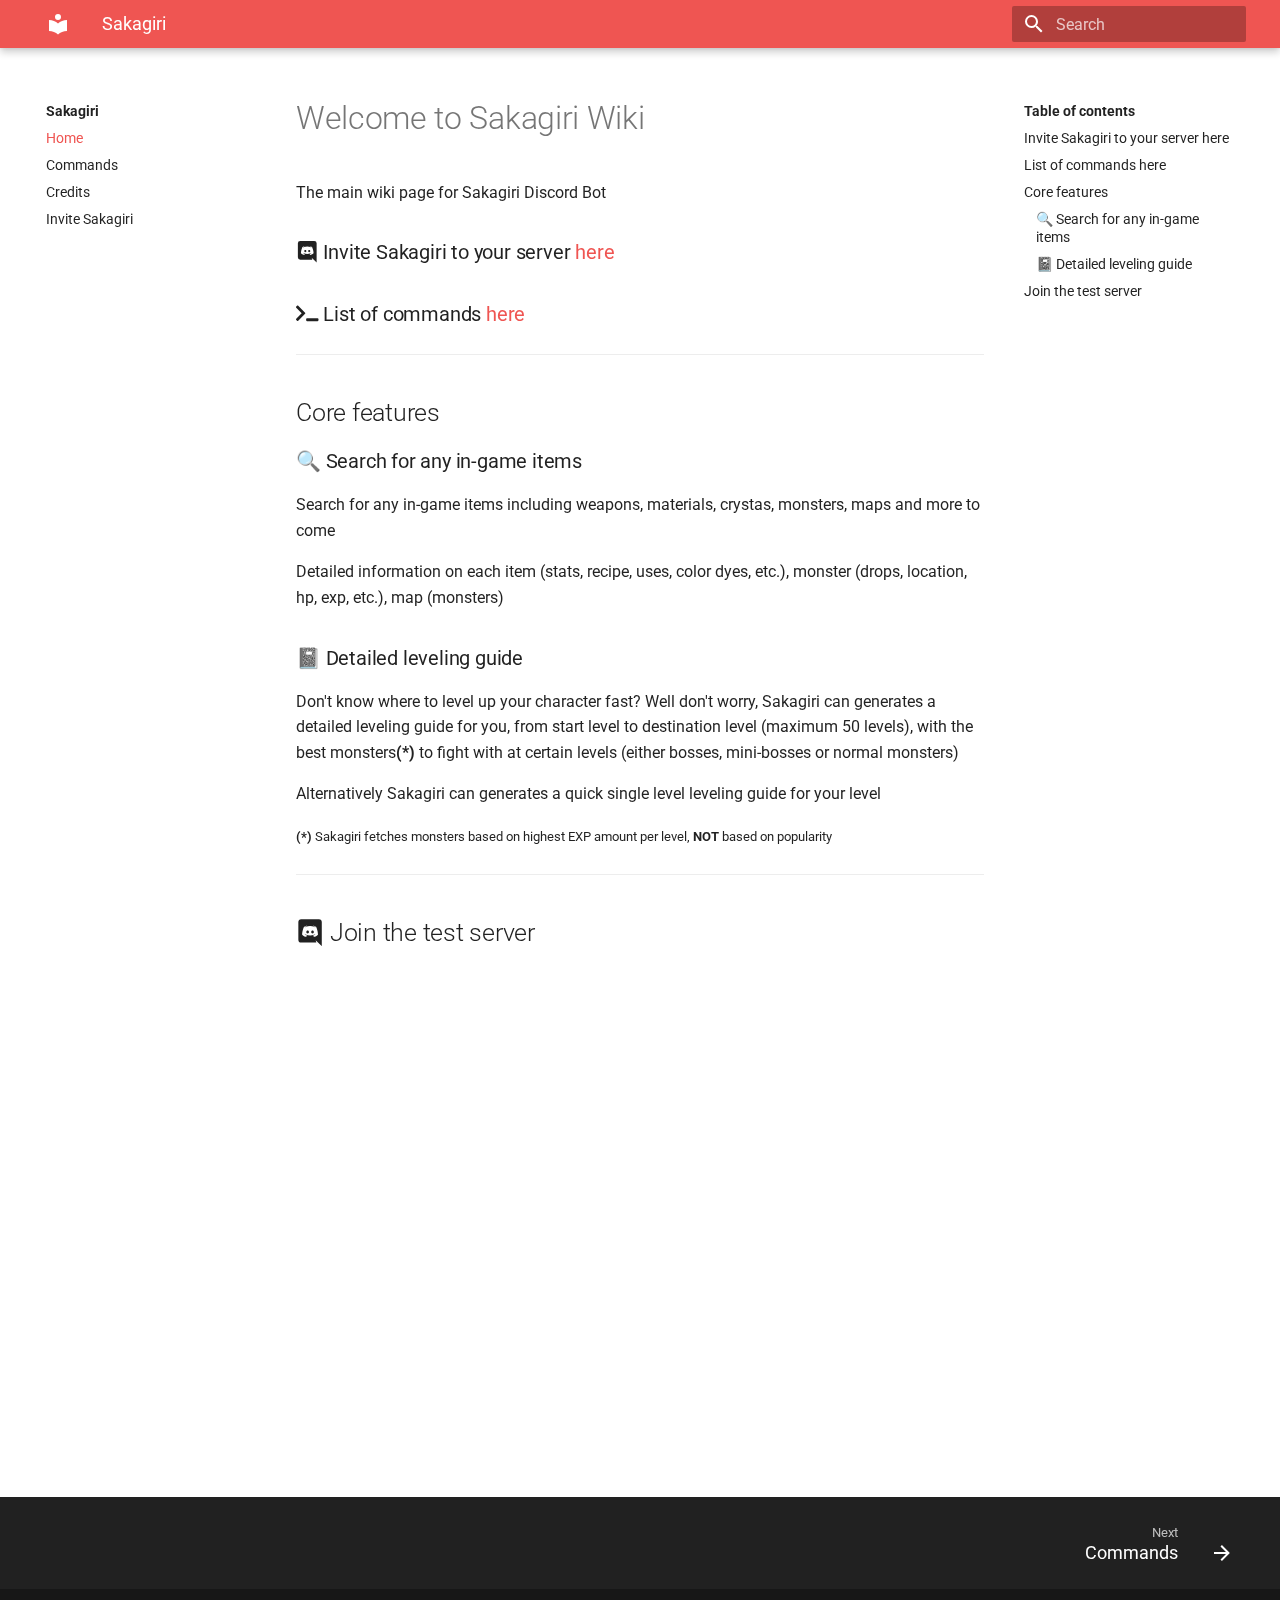
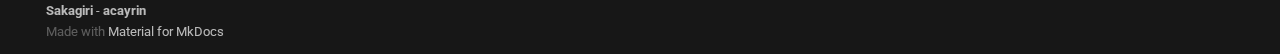
==== sakagiri/index.html @ 4e6f2727 "Initial release" ====
<!doctype html>
<html lang="en" class="no-js">
  <head>
    
      <meta charset="utf-8">
      <meta name="viewport" content="width=device-width,initial-scale=1">
      
      
      
      
      <link rel="icon" href="assets/images/favicon.png">
      <meta name="generator" content="mkdocs-1.1.2, mkdocs-material-7.1.4">
    
    
      
        <title>Sakagiri</title>
      
    
    
      <link rel="stylesheet" href="assets/stylesheets/main.bde7dde4.min.css">
      
        
        <link rel="stylesheet" href="assets/stylesheets/palette.ef6f36e2.min.css">
        
          
          
          <meta name="theme-color" content="#ef5552">
        
      
    
    
    
      
        
        <link rel="preconnect" href="https://fonts.gstatic.com" crossorigin>
        <link rel="stylesheet" href="https://fonts.googleapis.com/css?family=Roboto:300,400,400i,700%7CRoboto+Mono&display=fallback">
        <style>:root{--md-text-font-family:"Roboto";--md-code-font-family:"Roboto Mono"}</style>
      
    
    
    
    
      
    
    
  </head>
  
  
    
    
    
    
    
    <body dir="ltr" data-md-color-scheme="" data-md-color-primary="red" data-md-color-accent="red">
  
    
    <script>function __prefix(e){return new URL(".",location).pathname+"."+e}function __get(e,t=localStorage){return JSON.parse(t.getItem(__prefix(e)))}</script>
    
    <input class="md-toggle" data-md-toggle="drawer" type="checkbox" id="__drawer" autocomplete="off">
    <input class="md-toggle" data-md-toggle="search" type="checkbox" id="__search" autocomplete="off">
    <label class="md-overlay" for="__drawer"></label>
    <div data-md-component="skip">
      
        
        <a href="#welcome-to-sakagiri-wiki" class="md-skip">
          Skip to content
        </a>
      
    </div>
    <div data-md-component="announce">
      
    </div>
    
      <header class="md-header" data-md-component="header">
  <nav class="md-header__inner md-grid" aria-label="Header">
    <a href="." title="Sakagiri" class="md-header__button md-logo" aria-label="Sakagiri" data-md-component="logo">
      
  
  <svg xmlns="http://www.w3.org/2000/svg" viewBox="0 0 24 24"><path d="M12 8a3 3 0 0 0 3-3 3 3 0 0 0-3-3 3 3 0 0 0-3 3 3 3 0 0 0 3 3m0 3.54C9.64 9.35 6.5 8 3 8v11c3.5 0 6.64 1.35 9 3.54 2.36-2.19 5.5-3.54 9-3.54V8c-3.5 0-6.64 1.35-9 3.54z"/></svg>

    </a>
    <label class="md-header__button md-icon" for="__drawer">
      <svg xmlns="http://www.w3.org/2000/svg" viewBox="0 0 24 24"><path d="M3 6h18v2H3V6m0 5h18v2H3v-2m0 5h18v2H3v-2z"/></svg>
    </label>
    <div class="md-header__title" data-md-component="header-title">
      <div class="md-header__ellipsis">
        <div class="md-header__topic">
          <span class="md-ellipsis">
            Sakagiri
          </span>
        </div>
        <div class="md-header__topic" data-md-component="header-topic">
          <span class="md-ellipsis">
            
              Home
            
          </span>
        </div>
      </div>
    </div>
    
    
    
      <label class="md-header__button md-icon" for="__search">
        <svg xmlns="http://www.w3.org/2000/svg" viewBox="0 0 24 24"><path d="M9.5 3A6.5 6.5 0 0 1 16 9.5c0 1.61-.59 3.09-1.56 4.23l.27.27h.79l5 5-1.5 1.5-5-5v-.79l-.27-.27A6.516 6.516 0 0 1 9.5 16 6.5 6.5 0 0 1 3 9.5 6.5 6.5 0 0 1 9.5 3m0 2C7 5 5 7 5 9.5S7 14 9.5 14 14 12 14 9.5 12 5 9.5 5z"/></svg>
      </label>
      
<div class="md-search" data-md-component="search" role="dialog">
  <label class="md-search__overlay" for="__search"></label>
  <div class="md-search__inner" role="search">
    <form class="md-search__form" name="search">
      <input type="text" class="md-search__input" name="query" aria-label="Search" placeholder="Search" autocapitalize="off" autocorrect="off" autocomplete="off" spellcheck="false" data-md-component="search-query" data-md-state="active" required>
      <label class="md-search__icon md-icon" for="__search">
        <svg xmlns="http://www.w3.org/2000/svg" viewBox="0 0 24 24"><path d="M9.5 3A6.5 6.5 0 0 1 16 9.5c0 1.61-.59 3.09-1.56 4.23l.27.27h.79l5 5-1.5 1.5-5-5v-.79l-.27-.27A6.516 6.516 0 0 1 9.5 16 6.5 6.5 0 0 1 3 9.5 6.5 6.5 0 0 1 9.5 3m0 2C7 5 5 7 5 9.5S7 14 9.5 14 14 12 14 9.5 12 5 9.5 5z"/></svg>
        <svg xmlns="http://www.w3.org/2000/svg" viewBox="0 0 24 24"><path d="M20 11v2H8l5.5 5.5-1.42 1.42L4.16 12l7.92-7.92L13.5 5.5 8 11h12z"/></svg>
      </label>
      <button type="reset" class="md-search__icon md-icon" aria-label="Clear" tabindex="-1">
        <svg xmlns="http://www.w3.org/2000/svg" viewBox="0 0 24 24"><path d="M19 6.41 17.59 5 12 10.59 6.41 5 5 6.41 10.59 12 5 17.59 6.41 19 12 13.41 17.59 19 19 17.59 13.41 12 19 6.41z"/></svg>
      </button>
    </form>
    <div class="md-search__output">
      <div class="md-search__scrollwrap" data-md-scrollfix>
        <div class="md-search-result" data-md-component="search-result">
          <div class="md-search-result__meta">
            Initializing search
          </div>
          <ol class="md-search-result__list"></ol>
        </div>
      </div>
    </div>
  </div>
</div>
    
    
  </nav>
</header>
    
    <div class="md-container" data-md-component="container">
      
      
        
      
      <main class="md-main" data-md-component="main">
        <div class="md-main__inner md-grid">
          
            
              
              <div class="md-sidebar md-sidebar--primary" data-md-component="sidebar" data-md-type="navigation" >
                <div class="md-sidebar__scrollwrap">
                  <div class="md-sidebar__inner">
                    


<nav class="md-nav md-nav--primary" aria-label="Navigation" data-md-level="0">
  <label class="md-nav__title" for="__drawer">
    <a href="." title="Sakagiri" class="md-nav__button md-logo" aria-label="Sakagiri" data-md-component="logo">
      
  
  <svg xmlns="http://www.w3.org/2000/svg" viewBox="0 0 24 24"><path d="M12 8a3 3 0 0 0 3-3 3 3 0 0 0-3-3 3 3 0 0 0-3 3 3 3 0 0 0 3 3m0 3.54C9.64 9.35 6.5 8 3 8v11c3.5 0 6.64 1.35 9 3.54 2.36-2.19 5.5-3.54 9-3.54V8c-3.5 0-6.64 1.35-9 3.54z"/></svg>

    </a>
    Sakagiri
  </label>
  
  <ul class="md-nav__list" data-md-scrollfix>
    
      
      
      

  
  
    
  
  
    <li class="md-nav__item md-nav__item--active">
      
      <input class="md-nav__toggle md-toggle" data-md-toggle="toc" type="checkbox" id="__toc">
      
      
        
      
      
        <label class="md-nav__link md-nav__link--active" for="__toc">
          Home
          <span class="md-nav__icon md-icon"></span>
        </label>
      
      <a href="." class="md-nav__link md-nav__link--active">
        Home
      </a>
      
        
<nav class="md-nav md-nav--secondary" aria-label="Table of contents">
  
  
  
    
  
  
    <label class="md-nav__title" for="__toc">
      <span class="md-nav__icon md-icon"></span>
      Table of contents
    </label>
    <ul class="md-nav__list" data-md-component="toc" data-md-scrollfix>
      
        <li class="md-nav__item">
  <a href="#invite-sakagiri-to-your-server-here" class="md-nav__link">
     Invite Sakagiri to your server here
  </a>
  
</li>
      
        <li class="md-nav__item">
  <a href="#list-of-commands-here" class="md-nav__link">
     List of commands here
  </a>
  
</li>
      
        <li class="md-nav__item">
  <a href="#core-features" class="md-nav__link">
    Core features
  </a>
  
    <nav class="md-nav" aria-label="Core features">
      <ul class="md-nav__list">
        
          <li class="md-nav__item">
  <a href="#search-for-any-in-game-items" class="md-nav__link">
    🔍 Search for any in-game items
  </a>
  
</li>
        
          <li class="md-nav__item">
  <a href="#detailed-leveling-guide" class="md-nav__link">
    📓 Detailed leveling guide
  </a>
  
</li>
        
      </ul>
    </nav>
  
</li>
      
        <li class="md-nav__item">
  <a href="#join-the-test-server" class="md-nav__link">
     Join the test server
  </a>
  
</li>
      
    </ul>
  
</nav>
      
    </li>
  

    
      
      
      

  
  
  
    <li class="md-nav__item">
      <a href="commands/" class="md-nav__link">
        Commands
      </a>
    </li>
  

    
      
      
      

  
  
  
    <li class="md-nav__item">
      <a href="credits/" class="md-nav__link">
        Credits
      </a>
    </li>
  

    
      
      
      

  
  
  
    <li class="md-nav__item">
      <a href="https://discord.com/oauth2/authorize?client_id=828605986511388733&permissions=537168896&scope=bot" class="md-nav__link">
        Invite Sakagiri
      </a>
    </li>
  

    
  </ul>
</nav>
                  </div>
                </div>
              </div>
            
            
              
              <div class="md-sidebar md-sidebar--secondary" data-md-component="sidebar" data-md-type="toc" >
                <div class="md-sidebar__scrollwrap">
                  <div class="md-sidebar__inner">
                    
<nav class="md-nav md-nav--secondary" aria-label="Table of contents">
  
  
  
    
  
  
    <label class="md-nav__title" for="__toc">
      <span class="md-nav__icon md-icon"></span>
      Table of contents
    </label>
    <ul class="md-nav__list" data-md-component="toc" data-md-scrollfix>
      
        <li class="md-nav__item">
  <a href="#invite-sakagiri-to-your-server-here" class="md-nav__link">
     Invite Sakagiri to your server here
  </a>
  
</li>
      
        <li class="md-nav__item">
  <a href="#list-of-commands-here" class="md-nav__link">
     List of commands here
  </a>
  
</li>
      
        <li class="md-nav__item">
  <a href="#core-features" class="md-nav__link">
    Core features
  </a>
  
    <nav class="md-nav" aria-label="Core features">
      <ul class="md-nav__list">
        
          <li class="md-nav__item">
  <a href="#search-for-any-in-game-items" class="md-nav__link">
    🔍 Search for any in-game items
  </a>
  
</li>
        
          <li class="md-nav__item">
  <a href="#detailed-leveling-guide" class="md-nav__link">
    📓 Detailed leveling guide
  </a>
  
</li>
        
      </ul>
    </nav>
  
</li>
      
        <li class="md-nav__item">
  <a href="#join-the-test-server" class="md-nav__link">
     Join the test server
  </a>
  
</li>
      
    </ul>
  
</nav>
                  </div>
                </div>
              </div>
            
          
          <div class="md-content" data-md-component="content">
            <article class="md-content__inner md-typeset">
              
                
                
                <h1 id="welcome-to-sakagiri-wiki">Welcome to Sakagiri Wiki</h1>
<p>The main wiki page for Sakagiri Discord Bot</p>
<h3 id="invite-sakagiri-to-your-server-here"><span class="twemoji"><svg xmlns="http://www.w3.org/2000/svg" viewBox="0 0 24 24"><path d="m22 24-5.25-5 .63 2H4.5A2.5 2.5 0 0 1 2 18.5v-15A2.5 2.5 0 0 1 4.5 1h15A2.5 2.5 0 0 1 22 3.5V24M12 6.8c-2.68 0-4.56 1.15-4.56 1.15 1.03-.92 2.83-1.45 2.83-1.45l-.17-.17c-1.69.03-3.22 1.2-3.22 1.2-1.72 3.59-1.61 6.69-1.61 6.69 1.4 1.81 3.48 1.68 3.48 1.68l.71-.9c-1.25-.27-2.04-1.38-2.04-1.38S9.3 14.9 12 14.9s4.58-1.28 4.58-1.28-.79 1.11-2.04 1.38l.71.9s2.08.13 3.48-1.68c0 0 .11-3.1-1.61-6.69 0 0-1.53-1.17-3.22-1.2l-.17.17s1.8.53 2.83 1.45c0 0-1.88-1.15-4.56-1.15m-2.07 3.79c.65 0 1.18.57 1.17 1.27 0 .69-.52 1.27-1.17 1.27-.64 0-1.16-.58-1.16-1.27 0-.7.51-1.27 1.16-1.27m4.17 0c.65 0 1.17.57 1.17 1.27 0 .69-.52 1.27-1.17 1.27-.64 0-1.16-.58-1.16-1.27 0-.7.51-1.27 1.16-1.27z"/></svg></span> Invite Sakagiri to your server <a href="https://discord.com/oauth2/authorize?client_id=828605986511388733&amp;permissions=537168896&amp;scope=bot">here</a></h3>
<h3 id="list-of-commands-here"><span class="twemoji"><svg xmlns="http://www.w3.org/2000/svg" viewBox="0 0 640 512"><path d="M257.981 272.971 63.638 467.314c-9.373 9.373-24.569 9.373-33.941 0L7.029 444.647c-9.357-9.357-9.375-24.522-.04-33.901L161.011 256 6.99 101.255c-9.335-9.379-9.317-24.544.04-33.901l22.667-22.667c9.373-9.373 24.569-9.373 33.941 0L257.981 239.03c9.373 9.372 9.373 24.568 0 33.941zM640 456v-32c0-13.255-10.745-24-24-24H312c-13.255 0-24 10.745-24 24v32c0 13.255 10.745 24 24 24h304c13.255 0 24-10.745 24-24z"/></svg></span> List of commands <a href="commands/">here</a></h3>
<hr>

<h2 id="core-features">Core features</h2>
<h3 id="search-for-any-in-game-items">🔍 Search for any in-game items</h3>
<p>Search for any in-game items including weapons, materials, crystas, monsters, maps and more to come</p>
<p>Detailed information on each item (stats, recipe, uses, color dyes, etc.), monster (drops, location, hp, exp, etc.), map (monsters)</p>
<h3 id="detailed-leveling-guide">📓 Detailed leveling guide</h3>
<p>Don't know where to level up your character fast? Well don't worry, Sakagiri can generates a detailed leveling guide for you, from start level to destination level (maximum 50 levels), with the best monsters<strong>(*)</strong> to fight with at certain levels (either bosses, mini-bosses or normal monsters)</p>
<p>Alternatively Sakagiri can generates a quick single level leveling guide for your level</p>
<p><span style="font-size: 13px">
<strong>(*)</strong> Sakagiri fetches monsters based on highest EXP amount per level, <strong>NOT</strong> based on popularity
</span></p>
<hr>

<h2 id="join-the-test-server"><span class="twemoji"><svg xmlns="http://www.w3.org/2000/svg" viewBox="0 0 24 24"><path d="m22 24-5.25-5 .63 2H4.5A2.5 2.5 0 0 1 2 18.5v-15A2.5 2.5 0 0 1 4.5 1h15A2.5 2.5 0 0 1 22 3.5V24M12 6.8c-2.68 0-4.56 1.15-4.56 1.15 1.03-.92 2.83-1.45 2.83-1.45l-.17-.17c-1.69.03-3.22 1.2-3.22 1.2-1.72 3.59-1.61 6.69-1.61 6.69 1.4 1.81 3.48 1.68 3.48 1.68l.71-.9c-1.25-.27-2.04-1.38-2.04-1.38S9.3 14.9 12 14.9s4.58-1.28 4.58-1.28-.79 1.11-2.04 1.38l.71.9s2.08.13 3.48-1.68c0 0 .11-3.1-1.61-6.69 0 0-1.53-1.17-3.22-1.2l-.17.17s1.8.53 2.83 1.45c0 0-1.88-1.15-4.56-1.15m-2.07 3.79c.65 0 1.18.57 1.17 1.27 0 .69-.52 1.27-1.17 1.27-.64 0-1.16-.58-1.16-1.27 0-.7.51-1.27 1.16-1.27m4.17 0c.65 0 1.17.57 1.17 1.27 0 .69-.52 1.27-1.17 1.27-.64 0-1.16-.58-1.16-1.27 0-.7.51-1.27 1.16-1.27z"/></svg></span> Join the test server</h2>
<iframe src="https://canary.discord.com/widget?id=838016418180104243&theme=dark" width="350" height="500" allowtransparency="true" frameborder="0" sandbox="allow-popups allow-popups-to-escape-sandbox allow-same-origin allow-scripts"></iframe>
                
              
              
                


              
            </article>
          </div>
        </div>
        
      </main>
      
        
<footer class="md-footer">
  
    <nav class="md-footer__inner md-grid" aria-label="Footer">
      
      
        <a href="commands/" class="md-footer__link md-footer__link--next" rel="next">
          <div class="md-footer__title">
            <div class="md-ellipsis">
              <span class="md-footer__direction">
                Next
              </span>
              Commands
            </div>
          </div>
          <div class="md-footer__button md-icon">
            <svg xmlns="http://www.w3.org/2000/svg" viewBox="0 0 24 24"><path d="M4 11v2h12l-5.5 5.5 1.42 1.42L19.84 12l-7.92-7.92L10.5 5.5 16 11H4z"/></svg>
          </div>
        </a>
      
    </nav>
  
  <div class="md-footer-meta md-typeset">
    <div class="md-footer-meta__inner md-grid">
      <div class="md-footer-copyright">
        
          <div class="md-footer-copyright__highlight">
            <b>Sakagiri</b> - <b>acayrin</b>
          </div>
        
        Made with
        <a href="https://squidfunk.github.io/mkdocs-material/" target="_blank" rel="noopener">
          Material for MkDocs
        </a>
        
      </div>
      
    </div>
  </div>
</footer>
      
    </div>
    <div class="md-dialog" data-md-component="dialog">
      <div class="md-dialog__inner md-typeset"></div>
    </div>
    <script id="__config" type="application/json">{"base": ".", "features": [], "translations": {"clipboard.copy": "Copy to clipboard", "clipboard.copied": "Copied to clipboard", "search.config.lang": "en", "search.config.pipeline": "trimmer, stopWordFilter", "search.config.separator": "[\\s\\-]+", "search.placeholder": "Search", "search.result.placeholder": "Type to start searching", "search.result.none": "No matching documents", "search.result.one": "1 matching document", "search.result.other": "# matching documents", "search.result.more.one": "1 more on this page", "search.result.more.other": "# more on this page", "search.result.term.missing": "Missing"}, "search": "assets/javascripts/workers/search.4fa0e4ee.min.js", "version": null}</script>
    
    
      <script src="assets/javascripts/bundle.1d3bfcf1.min.js"></script>
      
    
  </body>
</html>
---- sakagiri/assets/stylesheets/main.bde7dde4.min.css ----
@charset "UTF-8";html{box-sizing:border-box;-webkit-text-size-adjust:none;-ms-text-size-adjust:none;text-size-adjust:none}*,:after,:before{box-sizing:inherit}body{margin:0}a,button,input,label{-webkit-tap-highlight-color:transparent}a{color:inherit;text-decoration:none}hr{border:0;box-sizing:initial;display:block;height:.05rem;overflow:visible;padding:0}small{font-size:80%}sub,sup{line-height:1em}img{border-style:none}table{border-collapse:initial;border-spacing:0}td,th{font-weight:400;vertical-align:top}button{background:transparent;border:0;font-family:inherit;font-size:inherit;margin:0;padding:0}input{border:0;outline:none}:root{--md-default-fg-color:rgba(0,0,0,0.87);--md-default-fg-color--light:rgba(0,0,0,0.54);--md-default-fg-color--lighter:rgba(0,0,0,0.32);--md-default-fg-color--lightest:rgba(0,0,0,0.07);--md-default-bg-color:#fff;--md-default-bg-color--light:hsla(0,0%,100%,0.7);--md-default-bg-color--lighter:hsla(0,0%,100%,0.3);--md-default-bg-color--lightest:hsla(0,0%,100%,0.12);--md-primary-fg-color:#4051b5;--md-primary-fg-color--light:#5d6cc0;--md-primary-fg-color--dark:#303fa1;--md-primary-bg-color:#fff;--md-primary-bg-color--light:hsla(0,0%,100%,0.7);--md-accent-fg-color:#526cfe;--md-accent-fg-color--transparent:rgba(83,108,254,0.1);--md-accent-bg-color:#fff;--md-accent-bg-color--light:hsla(0,0%,100%,0.7)}:root>*{--md-code-fg-color:#36464e;--md-code-bg-color:#f5f5f5;--md-code-hl-color:rgba(255,255,0,0.5);--md-code-hl-number-color:#d52a2a;--md-code-hl-special-color:#db1457;--md-code-hl-function-color:#a846b9;--md-code-hl-constant-color:#6e59d9;--md-code-hl-keyword-color:#3f6ec6;--md-code-hl-string-color:#1c7d4d;--md-code-hl-name-color:var(--md-code-fg-color);--md-code-hl-operator-color:var(--md-default-fg-color--light);--md-code-hl-punctuation-color:var(--md-default-fg-color--light);--md-code-hl-comment-color:var(--md-default-fg-color--light);--md-code-hl-generic-color:var(--md-default-fg-color--light);--md-code-hl-variable-color:var(--md-default-fg-color--light);--md-typeset-color:var(--md-default-fg-color);--md-typeset-a-color:var(--md-primary-fg-color);--md-typeset-mark-color:rgba(255,255,0,0.5);--md-typeset-del-color:rgba(245,80,61,0.15);--md-typeset-ins-color:rgba(11,213,112,0.15);--md-typeset-kbd-color:#fafafa;--md-typeset-kbd-accent-color:#fff;--md-typeset-kbd-border-color:#b8b8b8;--md-admonition-fg-color:var(--md-default-fg-color);--md-admonition-bg-color:var(--md-default-bg-color);--md-footer-fg-color:#fff;--md-footer-fg-color--light:hsla(0,0%,100%,0.7);--md-footer-fg-color--lighter:hsla(0,0%,100%,0.3);--md-footer-bg-color:rgba(0,0,0,0.87);--md-footer-bg-color--dark:rgba(0,0,0,0.32)}.md-icon svg{fill:currentColor;display:block;height:1.2rem;width:1.2rem}body{-webkit-font-smoothing:antialiased;-moz-osx-font-smoothing:grayscale}body,input{font-family:var(--md-text-font-family,_),-apple-system,BlinkMacSystemFont,Helvetica,Arial,sans-serif;font-feature-settings:"kern","liga"}body,code,input,kbd,pre{color:var(--md-typeset-color)}code,kbd,pre{font-family:var(--md-code-font-family,_),SFMono-Regular,Consolas,Menlo,monospace;font-feature-settings:"kern"}:root{--md-typeset-table--ascending:url('data:image/svg+xml;charset=utf-8,<svg xmlns="http://www.w3.org/2000/svg" viewBox="0 0 24 24"><path d="M11 4h2v12l5.5-5.5 1.42 1.42L12 19.84l-7.92-7.92L5.5 10.5 11 16V4z"/></svg>');--md-typeset-table--descending:url('data:image/svg+xml;charset=utf-8,<svg xmlns="http://www.w3.org/2000/svg" viewBox="0 0 24 24"><path d="M13 20h-2V8l-5.5 5.5-1.42-1.42L12 4.16l7.92 7.92-1.42 1.42L13 8v12z"/></svg>')}.md-typeset{-webkit-print-color-adjust:exact;color-adjust:exact;font-size:.8rem;line-height:1.6}@media print{.md-typeset{font-size:.68rem}}.md-typeset blockquote,.md-typeset dl,.md-typeset figure,.md-typeset ol,.md-typeset pre,.md-typeset ul{margin:1em 0}.md-typeset h1{color:var(--md-default-fg-color--light);font-size:2em;line-height:1.3;margin:0 0 1.25em}.md-typeset h1,.md-typeset h2{font-weight:300;letter-spacing:-.01em}.md-typeset h2{font-size:1.5625em;line-height:1.4;margin:1.6em 0 .64em}.md-typeset h3{font-size:1.25em;font-weight:400;letter-spacing:-.01em;line-height:1.5;margin:1.6em 0 .8em}.md-typeset h2+h3{margin-top:.8em}.md-typeset h4{font-weight:700;letter-spacing:-.01em;margin:1em 0}.md-typeset h5,.md-typeset h6{color:var(--md-default-fg-color--light);font-size:.8em;font-weight:700;letter-spacing:-.01em;margin:1.25em 0}.md-typeset h5{text-transform:uppercase}.md-typeset hr{border-bottom:.05rem solid var(--md-default-fg-color--lightest);display:flow-root;margin:1.5em 0}.md-typeset a{color:var(--md-typeset-a-color);word-break:break-word}.md-typeset a,.md-typeset a:before{transition:color 125ms}.md-typeset a:focus,.md-typeset a:hover{color:var(--md-accent-fg-color)}.md-typeset a.focus-visible{outline-color:var(--md-accent-fg-color);outline-offset:.2rem}.md-typeset code,.md-typeset kbd,.md-typeset pre{color:var(--md-code-fg-color);direction:ltr}@media print{.md-typeset code,.md-typeset kbd,.md-typeset pre{white-space:pre-wrap}}.md-typeset code{background-color:var(--md-code-bg-color);border-radius:.1rem;-webkit-box-decoration-break:clone;box-decoration-break:clone;font-size:.85em;padding:0 .2941176471em;word-break:break-word}.md-typeset code:not(.focus-visible){-webkit-tap-highlight-color:transparent;outline:none}.md-typeset h1 code,.md-typeset h2 code,.md-typeset h3 code,.md-typeset h4 code,.md-typeset h5 code,.md-typeset h6 code{background-color:initial;box-shadow:none;margin:initial;padding:initial}.md-typeset a code{color:currentColor}.md-typeset pre{display:flow-root;line-height:1.4;position:relative}.md-typeset pre>code{scrollbar-width:thin;scrollbar-color:var(--md-default-fg-color--lighter) transparent;-webkit-box-decoration-break:slice;box-decoration-break:slice;box-shadow:none;display:block;margin:0;overflow:auto;padding:.7720588235em 1.1764705882em;touch-action:auto;word-break:normal}.md-typeset pre>code:hover{scrollbar-color:var(--md-accent-fg-color) transparent}.md-typeset pre>code::-webkit-scrollbar{height:.2rem;width:.2rem}.md-typeset pre>code::-webkit-scrollbar-thumb{background-color:var(--md-default-fg-color--lighter)}.md-typeset pre>code::-webkit-scrollbar-thumb:hover{background-color:var(--md-accent-fg-color)}@media screen and (max-width:44.9375em){.md-typeset>pre{margin:1em -.8rem}.md-typeset>pre code{border-radius:0}}.md-typeset kbd{background-color:var(--md-typeset-kbd-color);border-radius:.1rem;box-shadow:0 .1rem 0 .05rem var(--md-typeset-kbd-border-color),0 .1rem 0 var(--md-typeset-kbd-border-color),0 -.1rem .2rem var(--md-typeset-kbd-accent-color) inset;color:var(--md-default-fg-color);display:inline-block;font-size:.75em;padding:0 .6666666667em;vertical-align:text-top;word-break:break-word}.md-typeset mark{background-color:var(--md-typeset-mark-color);-webkit-box-decoration-break:clone;box-decoration-break:clone;color:inherit;word-break:break-word}.md-typeset abbr{border-bottom:.05rem dotted var(--md-default-fg-color--light);cursor:help;text-decoration:none}@media (hover:none){.md-typeset abbr{position:relative}.md-typeset abbr[title]:focus:after,.md-typeset abbr[title]:hover:after{background-color:var(--md-default-fg-color);border-radius:.1rem;box-shadow:0 2px 2px 0 rgba(0,0,0,.14),0 1px 5px 0 rgba(0,0,0,.12),0 3px 1px -2px rgba(0,0,0,.2);color:var(--md-default-bg-color);content:attr(title);display:inline-block;font-size:.7rem;left:0;margin-top:2em;max-width:80%;min-width:-webkit-max-content;min-width:-moz-max-content;min-width:max-content;padding:.2rem .3rem;position:absolute;width:auto}}.md-typeset small{opacity:.75}.md-typeset sub,.md-typeset sup{margin-left:.078125em}[dir=rtl] .md-typeset sub,[dir=rtl] .md-typeset sup{margin-left:0;margin-right:.078125em}.md-typeset blockquote{border-left:.2rem solid var(--md-default-fg-color--lighter);color:var(--md-default-fg-color--light);display:flow-root;padding-left:.6rem}[dir=rtl] .md-typeset blockquote{border-left:initial;border-right:.2rem solid var(--md-default-fg-color--lighter);padding-left:0;padding-right:.6rem}.md-typeset ul{list-style-type:disc}.md-typeset ol,.md-typeset ul{display:flow-root;margin-left:.625em;padding:0}[dir=rtl] .md-typeset ol,[dir=rtl] .md-typeset ul{margin-left:0;margin-right:.625em}.md-typeset ol ol,.md-typeset ul ol{list-style-type:lower-alpha}.md-typeset ol ol ol,.md-typeset ul ol ol{list-style-type:lower-roman}.md-typeset ol li,.md-typeset ul li{margin-bottom:.5em;margin-left:1.25em}[dir=rtl] .md-typeset ol li,[dir=rtl] .md-typeset ul li{margin-left:0;margin-right:1.25em}.md-typeset ol li blockquote,.md-typeset ol li p,.md-typeset ul li blockquote,.md-typeset ul li p{margin:.5em 0}.md-typeset ol li:last-child,.md-typeset ul li:last-child{margin-bottom:0}.md-typeset ol li ol,.md-typeset ol li ul,.md-typeset ul li ol,.md-typeset ul li ul{margin:.5em 0 .5em .625em}[dir=rtl] .md-typeset ol li ol,[dir=rtl] .md-typeset ol li ul,[dir=rtl] .md-typeset ul li ol,[dir=rtl] .md-typeset ul li ul{margin-left:0;margin-right:.625em}.md-typeset dd{margin:1em 0 1.5em 1.875em}[dir=rtl] .md-typeset dd{margin-left:0;margin-right:1.875em}.md-typeset img,.md-typeset svg{height:auto;max-width:100%}.md-typeset img[align=left],.md-typeset svg[align=left]{margin:1em 1em 1em 0}.md-typeset img[align=right],.md-typeset svg[align=right]{margin:1em 0 1em 1em}.md-typeset img[align]:only-child,.md-typeset svg[align]:only-child{margin-top:0}.md-typeset figure{display:flow-root;margin:0 auto;max-width:100%;text-align:center;width:-webkit-fit-content;width:-moz-fit-content;width:fit-content}.md-typeset figure img{display:block}.md-typeset figcaption{font-style:italic;margin:1em auto 2em;max-width:24rem}.md-typeset iframe{max-width:100%}.md-typeset table:not([class]){background-color:var(--md-default-bg-color);border-radius:.1rem;box-shadow:0 .2rem .5rem rgba(0,0,0,.05),0 0 .05rem rgba(0,0,0,.1);display:inline-block;font-size:.64rem;max-width:100%;overflow:auto;touch-action:auto}@media print{.md-typeset table:not([class]){display:table}}.md-typeset table:not([class])+*{margin-top:1.5em}.md-typeset table:not([class]) td>:first-child,.md-typeset table:not([class]) th>:first-child{margin-top:0}.md-typeset table:not([class]) td>:last-child,.md-typeset table:not([class]) th>:last-child{margin-bottom:0}.md-typeset table:not([class]) td:not([align]),.md-typeset table:not([class]) th:not([align]){text-align:left}[dir=rtl] .md-typeset table:not([class]) td:not([align]),[dir=rtl] .md-typeset table:not([class]) th:not([align]){text-align:right}.md-typeset table:not([class]) th{background-color:var(--md-default-fg-color--light);color:var(--md-default-bg-color);min-width:5rem;padding:.9375em 1.25em;vertical-align:top}.md-typeset table:not([class]) th a{color:inherit}.md-typeset table:not([class]) td{border-top:.05rem solid var(--md-default-fg-color--lightest);padding:.9375em 1.25em;vertical-align:top}.md-typeset table:not([class]) tr{transition:background-color 125ms}.md-typeset table:not([class]) tr:hover{background-color:rgba(0,0,0,.035);box-shadow:0 .05rem 0 var(--md-default-bg-color) inset}.md-typeset table:not([class]) tr:first-child td{border-top:0}.md-typeset table:not([class]) a{word-break:normal}.md-typeset table th[role=columnheader]{cursor:pointer}.md-typeset table th[role=columnheader]:after{content:"";display:inline-block;height:1.2em;margin-left:.5em;-webkit-mask-repeat:no-repeat;mask-repeat:no-repeat;-webkit-mask-size:contain;mask-size:contain;vertical-align:sub;width:1.2em}.md-typeset table th[role=columnheader][aria-sort=ascending]:after{background-color:currentColor;-webkit-mask-image:var(--md-typeset-table--ascending);mask-image:var(--md-typeset-table--ascending)}.md-typeset table th[role=columnheader][aria-sort=descending]:after{background-color:currentColor;-webkit-mask-image:var(--md-typeset-table--descending);mask-image:var(--md-typeset-table--descending)}.md-typeset__scrollwrap{margin:1em -.8rem;overflow-x:auto;touch-action:auto}.md-typeset__table{display:inline-block;margin-bottom:.5em;padding:0 .8rem}@media print{.md-typeset__table{display:block}}html .md-typeset__table table{display:table;margin:0;overflow:hidden;width:100%}html{font-size:125%;height:100%;overflow-x:hidden}@media screen and (min-width:100em){html{font-size:137.5%}}@media screen and (min-width:125em){html{font-size:150%}}body{background-color:var(--md-default-bg-color);display:flex;flex-direction:column;font-size:.5rem;min-height:100%;position:relative;width:100%}@media print{body{display:block}}@media screen and (max-width:59.9375em){body[data-md-state=lock]{position:fixed}}.md-grid{margin-left:auto;margin-right:auto;max-width:61rem}.md-container{display:flex;flex-direction:column;flex-grow:1}@media print{.md-container{display:block}}.md-main{flex-grow:1}.md-main__inner{display:flex;height:100%;margin-top:1.5rem}.md-ellipsis{overflow:hidden;text-overflow:ellipsis;white-space:nowrap}.md-toggle{display:none}.md-option{height:0;opacity:0;position:absolute;width:0}.md-option:checked+label:not([hidden]){display:block}.md-option.focus-visible+label{outline-color:var(--md-accent-fg-color);outline-style:auto}.md-skip{background-color:var(--md-default-fg-color);border-radius:.1rem;color:var(--md-default-bg-color);font-size:.64rem;margin:.5rem;opacity:0;outline-color:var(--md-accent-fg-color);padding:.3rem .5rem;position:fixed;transform:translateY(.4rem);z-index:-1}.md-skip:focus{opacity:1;transform:translateY(0);transition:transform .25s cubic-bezier(.4,0,.2,1),opacity 175ms 75ms;z-index:10}@page{margin:25mm}.md-announce{background-color:var(--md-footer-bg-color);overflow:auto}@media print{.md-announce{display:none}}.md-announce__inner{color:var(--md-footer-fg-color);font-size:.7rem;margin:.6rem auto;padding:0 .8rem}:root{--md-clipboard-icon:url('data:image/svg+xml;charset=utf-8,<svg xmlns="http://www.w3.org/2000/svg" viewBox="0 0 24 24"><path d="M19 21H8V7h11m0-2H8a2 2 0 0 0-2 2v14a2 2 0 0 0 2 2h11a2 2 0 0 0 2-2V7a2 2 0 0 0-2-2m-3-4H4a2 2 0 0 0-2 2v14h2V3h12V1z"/></svg>')}.md-clipboard{border-radius:.1rem;color:var(--md-default-fg-color--lightest);cursor:pointer;height:1.5em;outline-color:var(--md-accent-fg-color);outline-offset:.1rem;position:absolute;right:.5em;top:.5em;transition:color .25s;width:1.5em;z-index:1}@media print{.md-clipboard{display:none}}.md-clipboard:not(.focus-visible){-webkit-tap-highlight-color:transparent;outline:none}:hover>.md-clipboard{color:var(--md-default-fg-color--light)}.md-clipboard:focus,.md-clipboard:hover{color:var(--md-accent-fg-color)}.md-clipboard:after{background-color:currentColor;content:"";display:block;height:1.125em;margin:0 auto;-webkit-mask-image:var(--md-clipboard-icon);mask-image:var(--md-clipboard-icon);-webkit-mask-repeat:no-repeat;mask-repeat:no-repeat;-webkit-mask-size:contain;mask-size:contain;width:1.125em}.md-clipboard--inline{cursor:pointer}.md-clipboard--inline code{transition:color .25s,background-color .25s}.md-clipboard--inline:focus code,.md-clipboard--inline:hover code{background-color:var(--md-accent-fg-color--transparent);color:var(--md-accent-fg-color)}.md-content{scroll-padding-top:51.2rem;flex-grow:1;overflow:hidden}.md-content__inner{margin:0 .8rem 1.2rem;padding-top:.6rem}@media screen and (min-width:76.25em){.md-sidebar--primary:not([hidden])~.md-content>.md-content__inner{margin-left:1.2rem}[dir=rtl] .md-sidebar--primary:not([hidden])~.md-content>.md-content__inner{margin-left:.8rem;margin-right:1.2rem}.md-sidebar--secondary:not([hidden])~.md-content>.md-content__inner{margin-right:1.2rem}[dir=rtl] .md-sidebar--secondary:not([hidden])~.md-content>.md-content__inner{margin-left:1.2rem;margin-right:.8rem}}.md-content__inner:before{content:"";display:block;height:.4rem}.md-content__inner>:last-child{margin-bottom:0}.md-content__button{float:right;margin:.4rem 0 .4rem .4rem;padding:0}@media print{.md-content__button{display:none}}[dir=rtl] .md-content__button{float:left;margin-left:0;margin-right:.4rem}[dir=rtl] .md-content__button svg{transform:scaleX(-1)}.md-typeset .md-content__button{color:var(--md-default-fg-color--lighter)}.md-content__button svg{display:inline;vertical-align:top}.md-dialog{background-color:var(--md-default-fg-color);border-radius:.1rem;bottom:.8rem;box-shadow:0 2px 2px 0 rgba(0,0,0,.14),0 1px 5px 0 rgba(0,0,0,.12),0 3px 1px -2px rgba(0,0,0,.2);left:auto;min-width:11.1rem;opacity:0;padding:.4rem .6rem;pointer-events:none;position:fixed;right:.8rem;transform:translateY(100%);transition:transform 0ms .4s,opacity .4s;z-index:2}@media print{.md-dialog{display:none}}[dir=rtl] .md-dialog{left:.8rem;right:auto}.md-dialog[data-md-state=open]{opacity:1;pointer-events:auto;transform:translateY(0);transition:transform .4s cubic-bezier(.075,.85,.175,1),opacity .4s}.md-dialog__inner{color:var(--md-default-bg-color);font-size:.7rem}.md-typeset .md-button{border:.1rem solid;border-radius:.1rem;color:var(--md-primary-fg-color);display:inline-block;font-weight:700;padding:.625em 2em;transition:color 125ms,background-color 125ms,border-color 125ms}.md-typeset .md-button--primary{background-color:var(--md-primary-fg-color);border-color:var(--md-primary-fg-color);color:var(--md-primary-bg-color)}.md-typeset .md-button:focus,.md-typeset .md-button:hover{background-color:var(--md-accent-fg-color);border-color:var(--md-accent-fg-color);color:var(--md-accent-bg-color)}.md-typeset .md-input{border-radius:.1rem;box-shadow:0 .2rem .5rem rgba(0,0,0,.1),0 .025rem .05rem rgba(0,0,0,.1);font-size:.8rem;height:1.8rem;padding:0 .6rem;transition:box-shadow .25s}.md-typeset .md-input:focus,.md-typeset .md-input:hover{box-shadow:0 .4rem 1rem rgba(0,0,0,.15),0 .025rem .05rem rgba(0,0,0,.15)}.md-typeset .md-input--stretch{width:100%}.md-header{background-color:var(--md-primary-fg-color);box-shadow:0 0 .2rem transparent,0 .2rem .4rem transparent;color:var(--md-primary-bg-color);left:0;position:-webkit-sticky;position:sticky;right:0;top:0;z-index:2}@media print{.md-header{display:none}}.md-header[data-md-state=shadow]{box-shadow:0 0 .2rem rgba(0,0,0,.1),0 .2rem .4rem rgba(0,0,0,.2);transition:transform .25s cubic-bezier(.1,.7,.1,1),box-shadow .25s}.md-header[data-md-state=hidden]{transform:translateY(-100%);transition:transform .25s cubic-bezier(.8,0,.6,1),box-shadow .25s}.md-header__inner{align-items:center;display:flex;padding:0 .2rem}.md-header__button{color:currentColor;cursor:pointer;margin:.2rem;outline-color:var(--md-accent-fg-color);padding:.4rem;position:relative;transition:opacity .25s;vertical-align:middle;z-index:1}.md-header__button:hover{opacity:.7}.md-header__button:not([hidden]){display:inline-block}.md-header__button:not(.focus-visible){-webkit-tap-highlight-color:transparent;outline:none}.md-header__button.md-logo{margin:.2rem;padding:.4rem}@media screen and (max-width:76.1875em){.md-header__button.md-logo{display:none}}.md-header__button.md-logo img,.md-header__button.md-logo svg{fill:currentColor;display:block;height:1.2rem;width:1.2rem}@media screen and (min-width:60em){.md-header__button[for=__search]{display:none}}.no-js .md-header__button[for=__search]{display:none}[dir=rtl] .md-header__button[for=__search] svg{transform:scaleX(-1)}@media screen and (min-width:76.25em){.md-header__button[for=__drawer]{display:none}}.md-header__topic{display:flex;max-width:100%;position:absolute;transition:transform .4s cubic-bezier(.1,.7,.1,1),opacity .15s}.md-header__topic+.md-header__topic{opacity:0;pointer-events:none;transform:translateX(1.25rem);transition:transform .4s cubic-bezier(1,.7,.1,.1),opacity .15s;z-index:-1}[dir=rtl] .md-header__topic+.md-header__topic{transform:translateX(-1.25rem)}.md-header__title{flex-grow:1;font-size:.9rem;height:2.4rem;line-height:2.4rem;margin-left:1rem;margin-right:.4rem}.md-header__title[data-md-state=active] .md-header__topic{opacity:0;pointer-events:none;transform:translateX(-1.25rem);transition:transform .4s cubic-bezier(1,.7,.1,.1),opacity .15s;z-index:-1}[dir=rtl] .md-header__title[data-md-state=active] .md-header__topic{transform:translateX(1.25rem)}.md-header__title[data-md-state=active] .md-header__topic+.md-header__topic{opacity:1;pointer-events:auto;transform:translateX(0);transition:transform .4s cubic-bezier(.1,.7,.1,1),opacity .15s;z-index:0}.md-header__title>.md-header__ellipsis{height:100%;position:relative;width:100%}.md-header__option{display:flex;flex-shrink:0;max-width:100%;transition:max-width 0ms .25s,opacity .25s .25s;white-space:nowrap}[data-md-toggle=search]:checked~.md-header .md-header__option{max-width:0;opacity:0;transition:max-width 0ms,opacity 0ms}.md-header__source{display:none}@media screen and (min-width:60em){.md-header__source{display:block;margin-left:1rem;max-width:11.7rem;width:11.7rem}[dir=rtl] .md-header__source{margin-left:0;margin-right:1rem}}@media screen and (min-width:76.25em){.md-header__source{margin-left:1.4rem}[dir=rtl] .md-header__source{margin-right:1.4rem}}.md-footer{background-color:var(--md-footer-bg-color);color:var(--md-footer-fg-color)}@media print{.md-footer{display:none}}.md-footer__inner{overflow:auto;padding:.2rem}.md-footer__link{display:flex;outline-color:var(--md-accent-fg-color);padding-bottom:.4rem;padding-top:1.4rem;transition:opacity .25s}@media screen and (min-width:45em){.md-footer__link{width:50%}}.md-footer__link:focus,.md-footer__link:hover{opacity:.7}.md-footer__link--prev{float:left}@media screen and (max-width:44.9375em){.md-footer__link--prev{width:25%}.md-footer__link--prev .md-footer__title{display:none}}[dir=rtl] .md-footer__link--prev{float:right}[dir=rtl] .md-footer__link--prev svg{transform:scaleX(-1)}.md-footer__link--next{float:right;text-align:right}@media screen and (max-width:44.9375em){.md-footer__link--next{width:75%}}[dir=rtl] .md-footer__link--next{float:left;text-align:left}[dir=rtl] .md-footer__link--next svg{transform:scaleX(-1)}.md-footer__title{flex-grow:1;font-size:.9rem;line-height:2.4rem;max-width:calc(100% - 2.4rem);padding:0 1rem;position:relative}.md-footer__button{margin:.2rem;padding:.4rem}.md-footer__direction{font-size:.64rem;left:0;margin-top:-1rem;opacity:.7;padding:0 1rem;position:absolute;right:0}.md-footer-meta{background-color:var(--md-footer-bg-color--dark)}.md-footer-meta__inner{display:flex;flex-wrap:wrap;justify-content:space-between;padding:.2rem}html .md-footer-meta.md-typeset a{color:var(--md-footer-fg-color--light)}html .md-footer-meta.md-typeset a:focus,html .md-footer-meta.md-typeset a:hover{color:var(--md-footer-fg-color)}.md-footer-copyright{color:var(--md-footer-fg-color--lighter);font-size:.64rem;margin:auto .6rem;padding:.4rem 0;width:100%}@media screen and (min-width:45em){.md-footer-copyright{width:auto}}.md-footer-copyright__highlight{color:var(--md-footer-fg-color--light)}.md-footer-social{margin:0 .4rem;padding:.2rem 0 .6rem}@media screen and (min-width:45em){.md-footer-social{padding:.6rem 0}}.md-footer-social__link{display:inline-block;height:1.6rem;text-align:center;width:1.6rem}.md-footer-social__link:before{line-height:1.9}.md-footer-social__link svg{fill:currentColor;max-height:.8rem;vertical-align:-25%}:root{--md-nav-icon--prev:url('data:image/svg+xml;charset=utf-8,<svg xmlns="http://www.w3.org/2000/svg" viewBox="0 0 24 24"><path d="M20 11v2H8l5.5 5.5-1.42 1.42L4.16 12l7.92-7.92L13.5 5.5 8 11h12z"/></svg>');--md-nav-icon--next:url('data:image/svg+xml;charset=utf-8,<svg xmlns="http://www.w3.org/2000/svg" viewBox="0 0 24 24"><path d="M8.59 16.58 13.17 12 8.59 7.41 10 6l6 6-6 6-1.41-1.42z"/></svg>');--md-toc-icon:url('data:image/svg+xml;charset=utf-8,<svg xmlns="http://www.w3.org/2000/svg" viewBox="0 0 24 24"><path d="M3 9h14V7H3v2m0 4h14v-2H3v2m0 4h14v-2H3v2m16 0h2v-2h-2v2m0-10v2h2V7h-2m0 6h2v-2h-2v2z"/></svg>')}.md-nav{font-size:.7rem;line-height:1.3}.md-nav__title{display:block;font-weight:700;overflow:hidden;padding:0 .6rem;text-overflow:ellipsis}.md-nav__title .md-nav__button{display:none}.md-nav__title .md-nav__button img{height:100%;width:auto}.md-nav__title .md-nav__button.md-logo img,.md-nav__title .md-nav__button.md-logo svg{fill:currentColor;display:block;height:2.4rem;width:2.4rem}.md-nav__list{list-style:none;margin:0;padding:0}.md-nav__item{padding:0 .6rem}.md-nav__item .md-nav__item{padding-right:0}[dir=rtl] .md-nav__item .md-nav__item{padding-left:0;padding-right:.6rem}.md-nav__link{scroll-snap-align:start;cursor:pointer;display:block;margin-top:.625em;overflow:hidden;text-overflow:ellipsis;transition:color 125ms}.md-nav__link[data-md-state=blur]{color:var(--md-default-fg-color--light)}.md-nav__item .md-nav__link--active{color:var(--md-typeset-a-color)}.md-nav__item--nested>.md-nav__link{color:inherit}.md-nav__link:focus,.md-nav__link:hover{color:var(--md-accent-fg-color)}.md-nav__link.focus-visible{outline-color:var(--md-accent-fg-color);outline-offset:.2rem}.md-nav--primary .md-nav__link[for=__toc]{display:none}.md-nav--primary .md-nav__link[for=__toc] .md-icon:after{background-color:currentColor;display:block;height:100%;-webkit-mask-image:var(--md-toc-icon);mask-image:var(--md-toc-icon);width:100%}.md-nav--primary .md-nav__link[for=__toc]~.md-nav,.md-nav__source{display:none}@media screen and (max-width:76.1875em){.md-nav--primary,.md-nav--primary .md-nav{background-color:var(--md-default-bg-color);display:flex;flex-direction:column;height:100%;left:0;position:absolute;right:0;top:0;z-index:1}.md-nav--primary .md-nav__item,.md-nav--primary .md-nav__title{font-size:.8rem;line-height:1.5}.md-nav--primary .md-nav__title{background-color:var(--md-default-fg-color--lightest);color:var(--md-default-fg-color--light);cursor:pointer;font-weight:400;height:5.6rem;line-height:2.4rem;padding:3rem .8rem .2rem;position:relative;white-space:nowrap}.md-nav--primary .md-nav__title .md-nav__icon{display:block;height:1.2rem;left:.4rem;margin:.2rem;position:absolute;top:.4rem;width:1.2rem}[dir=rtl] .md-nav--primary .md-nav__title .md-nav__icon{left:auto;right:.4rem}.md-nav--primary .md-nav__title .md-nav__icon:after{background-color:currentColor;content:"";display:block;height:100%;-webkit-mask-image:var(--md-nav-icon--prev);mask-image:var(--md-nav-icon--prev);-webkit-mask-repeat:no-repeat;mask-repeat:no-repeat;-webkit-mask-size:contain;mask-size:contain;width:100%}.md-nav--primary .md-nav__title~.md-nav__list{background-color:var(--md-default-bg-color);box-shadow:0 .05rem 0 var(--md-default-fg-color--lightest) inset;overflow-y:auto;-ms-scroll-snap-type:y mandatory;scroll-snap-type:y mandatory;touch-action:pan-y}.md-nav--primary .md-nav__title~.md-nav__list>:first-child{border-top:0}.md-nav--primary .md-nav__title[for=__drawer]{background-color:var(--md-primary-fg-color);color:var(--md-primary-bg-color)}.md-nav--primary .md-nav__title .md-logo{display:block;left:.2rem;margin:.2rem;padding:.4rem;position:absolute;top:.2rem}[dir=rtl] .md-nav--primary .md-nav__title .md-logo{left:auto;right:.2rem}.md-nav--primary .md-nav__list{flex:1}.md-nav--primary .md-nav__item{border-top:.05rem solid var(--md-default-fg-color--lightest);padding:0}.md-nav--primary .md-nav__item--nested>.md-nav__link{padding-right:2.4rem}[dir=rtl] .md-nav--primary .md-nav__item--nested>.md-nav__link{padding-left:2.4rem;padding-right:.8rem}.md-nav--primary .md-nav__item--active>.md-nav__link{color:var(--md-typeset-a-color)}.md-nav--primary .md-nav__item--active>.md-nav__link:focus,.md-nav--primary .md-nav__item--active>.md-nav__link:hover{color:var(--md-accent-fg-color)}.md-nav--primary .md-nav__link{margin-top:0;padding:.6rem .8rem;position:relative}.md-nav--primary .md-nav__link .md-nav__icon{color:inherit;font-size:1.2rem;height:1.2rem;margin-top:-.6rem;position:absolute;right:.6rem;top:50%;width:1.2rem}[dir=rtl] .md-nav--primary .md-nav__link .md-nav__icon{left:.6rem;right:auto}.md-nav--primary .md-nav__link .md-nav__icon:after{background-color:currentColor;content:"";display:block;height:100%;-webkit-mask-image:var(--md-nav-icon--next);mask-image:var(--md-nav-icon--next);-webkit-mask-repeat:no-repeat;mask-repeat:no-repeat;-webkit-mask-size:contain;mask-size:contain;width:100%}[dir=rtl] .md-nav--primary .md-nav__icon:after{transform:scale(-1)}.md-nav--primary .md-nav--secondary .md-nav__link{position:static}.md-nav--primary .md-nav--secondary .md-nav{background-color:initial;position:static}.md-nav--primary .md-nav--secondary .md-nav .md-nav__link{padding-left:1.4rem}[dir=rtl] .md-nav--primary .md-nav--secondary .md-nav .md-nav__link{padding-left:0;padding-right:1.4rem}.md-nav--primary .md-nav--secondary .md-nav .md-nav .md-nav__link{padding-left:2rem}[dir=rtl] .md-nav--primary .md-nav--secondary .md-nav .md-nav .md-nav__link{padding-left:0;padding-right:2rem}.md-nav--primary .md-nav--secondary .md-nav .md-nav .md-nav .md-nav__link{padding-left:2.6rem}[dir=rtl] .md-nav--primary .md-nav--secondary .md-nav .md-nav .md-nav .md-nav__link{padding-left:0;padding-right:2.6rem}.md-nav--primary .md-nav--secondary .md-nav .md-nav .md-nav .md-nav .md-nav__link{padding-left:3.2rem}[dir=rtl] .md-nav--primary .md-nav--secondary .md-nav .md-nav .md-nav .md-nav .md-nav__link{padding-left:0;padding-right:3.2rem}.md-nav--secondary{background-color:initial}.md-nav__toggle~.md-nav{display:flex;opacity:0;transform:translateX(100%);transition:transform .25s cubic-bezier(.8,0,.6,1),opacity 125ms 50ms}[dir=rtl] .md-nav__toggle~.md-nav{transform:translateX(-100%)}.md-nav__toggle:checked~.md-nav{opacity:1;transform:translateX(0);transition:transform .25s cubic-bezier(.4,0,.2,1),opacity 125ms 125ms}.md-nav__toggle:checked~.md-nav>.md-nav__list{-webkit-backface-visibility:hidden;backface-visibility:hidden}}@media screen and (max-width:59.9375em){.md-nav--primary .md-nav__link[for=__toc]{display:block;padding-right:2.4rem}[dir=rtl] .md-nav--primary .md-nav__link[for=__toc]{padding-left:2.4rem;padding-right:.8rem}.md-nav--primary .md-nav__link[for=__toc] .md-icon:after{content:""}.md-nav--primary .md-nav__link[for=__toc]+.md-nav__link{display:none}.md-nav--primary .md-nav__link[for=__toc]~.md-nav{display:flex}.md-nav__source{background-color:var(--md-primary-fg-color--dark);color:var(--md-primary-bg-color);display:block;padding:0 .2rem}}@media screen and (min-width:60em) and (max-width:76.1875em){.md-nav--integrated .md-nav__link[for=__toc]{scroll-snap-align:none;display:block;padding-right:2.4rem}[dir=rtl] .md-nav--integrated .md-nav__link[for=__toc]{padding-left:2.4rem;padding-right:.8rem}.md-nav--integrated .md-nav__link[for=__toc] .md-icon:after{content:""}.md-nav--integrated .md-nav__link[for=__toc]+.md-nav__link{display:none}.md-nav--integrated .md-nav__link[for=__toc]~.md-nav{display:flex}}@media screen and (min-width:60em){.md-nav--secondary .md-nav__title[for=__toc]{scroll-snap-align:start}.md-nav--secondary .md-nav__title .md-nav__icon{display:none}}@media screen and (min-width:76.25em){.md-nav{transition:max-height .25s cubic-bezier(.86,0,.07,1)}.md-nav--primary .md-nav__title[for=__drawer]{scroll-snap-align:start}.md-nav--primary .md-nav__title .md-nav__icon,.md-nav__toggle~.md-nav{display:none}.md-nav__toggle:checked~.md-nav,.md-nav__toggle:indeterminate~.md-nav{display:block}.md-nav__item--nested>.md-nav>.md-nav__title{display:none}.md-nav__item--section{display:block;margin:1.25em 0}.md-nav__item--section:last-child{margin-bottom:0}.md-nav__item--section>.md-nav__link{display:none}.md-nav__item--section>.md-nav{display:block}.md-nav__item--section>.md-nav>.md-nav__title{scroll-snap-align:start;display:block;padding:0;pointer-events:none}.md-nav__item--section>.md-nav>.md-nav__list>.md-nav__item{padding:0}.md-nav__icon{float:right;height:.9rem;transition:transform .25s;width:.9rem}[dir=rtl] .md-nav__icon{float:left;transform:rotate(180deg)}.md-nav__icon:after{background-color:currentColor;content:"";display:inline-block;height:100%;-webkit-mask-image:var(--md-nav-icon--next);mask-image:var(--md-nav-icon--next);-webkit-mask-repeat:no-repeat;mask-repeat:no-repeat;-webkit-mask-size:contain;mask-size:contain;vertical-align:-.1rem;width:100%}.md-nav__item--nested .md-nav__toggle:checked~.md-nav__link .md-nav__icon,.md-nav__item--nested .md-nav__toggle:indeterminate~.md-nav__link .md-nav__icon{transform:rotate(90deg)}.md-nav--lifted>.md-nav__list>.md-nav__item,.md-nav--lifted>.md-nav__list>.md-nav__item--nested,.md-nav--lifted>.md-nav__title{display:none}.md-nav--lifted>.md-nav__list>.md-nav__item--active{display:block;padding:0}.md-nav--lifted>.md-nav__list>.md-nav__item--active>.md-nav__link{display:none}.md-nav--lifted>.md-nav__list>.md-nav__item--active>.md-nav>.md-nav__title{scroll-snap-align:start;display:block;padding:0 .6rem;pointer-events:none}.md-nav--lifted .md-nav[data-md-level="1"]{display:block}.md-nav--lifted .md-nav[data-md-level="1"]>.md-nav__list>.md-nav__item{padding-right:.6rem}.md-nav--integrated .md-nav__link[for=__toc]~.md-nav{border-left:.05rem solid var(--md-primary-fg-color);display:block;margin-bottom:1.25em}.md-nav--integrated .md-nav__link[for=__toc]~.md-nav>.md-nav__title{display:none}}:root{--md-search-result-icon:url('data:image/svg+xml;charset=utf-8,<svg xmlns="http://www.w3.org/2000/svg" viewBox="0 0 24 24"><path d="M14 2H6a2 2 0 0 0-2 2v16a2 2 0 0 0 2 2h7c-.41-.25-.8-.56-1.14-.9-.33-.33-.61-.7-.86-1.1H6V4h7v5h5v1.18c.71.16 1.39.43 2 .82V8l-6-6m6.31 16.9c1.33-2.11.69-4.9-1.4-6.22-2.11-1.33-4.91-.68-6.22 1.4-1.34 2.11-.69 4.89 1.4 6.22 1.46.93 3.32.93 4.79.02L22 23.39 23.39 22l-3.08-3.1m-3.81.1a2.5 2.5 0 0 1-2.5-2.5 2.5 2.5 0 0 1 2.5-2.5 2.5 2.5 0 0 1 2.5 2.5 2.5 2.5 0 0 1-2.5 2.5z"/></svg>')}.md-search{position:relative}@media screen and (min-width:60em){.md-search{padding:.2rem 0}}.no-js .md-search{display:none}.md-search__overlay{opacity:0;z-index:1}@media screen and (max-width:59.9375em){.md-search__overlay{background-color:var(--md-default-bg-color);border-radius:1rem;height:2rem;left:-2.2rem;overflow:hidden;pointer-events:none;position:absolute;top:.2rem;transform-origin:center;transition:transform .3s .1s,opacity .2s .2s;width:2rem}[dir=rtl] .md-search__overlay{left:auto;right:-2.2rem}[data-md-toggle=search]:checked~.md-header .md-search__overlay{opacity:1;transition:transform .4s,opacity .1s}}@media screen and (min-width:60em){.md-search__overlay{background-color:rgba(0,0,0,.54);cursor:pointer;height:0;left:0;position:fixed;top:0;transition:width 0ms .25s,height 0ms .25s,opacity .25s;width:0}[dir=rtl] .md-search__overlay{left:auto;right:0}[data-md-toggle=search]:checked~.md-header .md-search__overlay{height:200vh;opacity:1;transition:width 0ms,height 0ms,opacity .25s;width:100%}}@media screen and (max-width:29.9375em){[data-md-toggle=search]:checked~.md-header .md-search__overlay{transform:scale(45)}}@media screen and (min-width:30em) and (max-width:44.9375em){[data-md-toggle=search]:checked~.md-header .md-search__overlay{transform:scale(60)}}@media screen and (min-width:45em) and (max-width:59.9375em){[data-md-toggle=search]:checked~.md-header .md-search__overlay{transform:scale(75)}}.md-search__inner{-webkit-backface-visibility:hidden;backface-visibility:hidden}@media screen and (max-width:59.9375em){.md-search__inner{height:100%;left:100%;opacity:0;position:fixed;top:0;transform:translateX(5%);transition:right 0ms .3s,left 0ms .3s,transform .15s cubic-bezier(.4,0,.2,1) .15s,opacity .15s .15s;width:100%;z-index:2}[data-md-toggle=search]:checked~.md-header .md-search__inner{left:0;opacity:1;transform:translateX(0);transition:right 0ms 0ms,left 0ms 0ms,transform .15s cubic-bezier(.1,.7,.1,1) .15s,opacity .15s .15s}[dir=rtl] [data-md-toggle=search]:checked~.md-header .md-search__inner{left:auto;right:0}html [dir=rtl] .md-search__inner{left:auto;right:100%;transform:translateX(-5%)}}@media screen and (min-width:60em){.md-search__inner{float:right;padding:.1rem 0;position:relative;transition:width .25s cubic-bezier(.1,.7,.1,1);width:11.7rem}[dir=rtl] .md-search__inner{float:left}}@media screen and (min-width:60em) and (max-width:76.1875em){[data-md-toggle=search]:checked~.md-header .md-search__inner{width:23.4rem}}@media screen and (min-width:76.25em){[data-md-toggle=search]:checked~.md-header .md-search__inner{width:34.4rem}}.md-search__form{position:relative}@media screen and (min-width:60em){.md-search__form{border-radius:.1rem}}.md-search__input{background-color:var(--md-default-bg-color);box-shadow:0 0 .6rem transparent;padding:0 2.2rem 0 3.6rem;position:relative;text-overflow:ellipsis;transition:color .25s,background-color .25s,box-shadow .25s;z-index:2}[dir=rtl] .md-search__input{padding:0 3.6rem 0 2.2rem}.md-search__input::-webkit-input-placeholder{-webkit-transition:color .25s;transition:color .25s}.md-search__input::-moz-placeholder{-moz-transition:color .25s;transition:color .25s}.md-search__input::-ms-input-placeholder{-ms-transition:color .25s;transition:color .25s}.md-search__input::placeholder{transition:color .25s}.md-search__input::-webkit-input-placeholder{color:var(--md-default-fg-color--light)}.md-search__input::-moz-placeholder{color:var(--md-default-fg-color--light)}.md-search__input::-ms-input-placeholder{color:var(--md-default-fg-color--light)}.md-search__input::placeholder,.md-search__input~.md-search__icon{color:var(--md-default-fg-color--light)}.md-search__input::-ms-clear{display:none}[data-md-toggle=search]:checked~.md-header .md-search__input{box-shadow:0 0 .6rem rgba(0,0,0,.07)}@media screen and (max-width:59.9375em){.md-search__input{font-size:.9rem;height:2.4rem;width:100%}}@media screen and (min-width:60em){.md-search__input{background-color:rgba(0,0,0,.26);border-radius:.1rem;color:inherit;font-size:.8rem;height:1.8rem;padding-left:2.2rem;width:100%}[dir=rtl] .md-search__input{padding-right:2.2rem}.md-search__input+.md-search__icon{color:var(--md-primary-bg-color)}.md-search__input::-webkit-input-placeholder{color:var(--md-primary-bg-color--light)}.md-search__input::-moz-placeholder{color:var(--md-primary-bg-color--light)}.md-search__input::-ms-input-placeholder{color:var(--md-primary-bg-color--light)}.md-search__input::placeholder{color:var(--md-primary-bg-color--light)}.md-search__input:hover{background-color:hsla(0,0%,100%,.12)}[data-md-toggle=search]:checked~.md-header .md-search__input{background-color:var(--md-default-bg-color);border-radius:.1rem .1rem 0 0;color:var(--md-default-fg-color);text-overflow:clip}[data-md-toggle=search]:checked~.md-header .md-search__input::-webkit-input-placeholder{color:var(--md-default-fg-color--light)}[data-md-toggle=search]:checked~.md-header .md-search__input::-moz-placeholder{color:var(--md-default-fg-color--light)}[data-md-toggle=search]:checked~.md-header .md-search__input::-ms-input-placeholder{color:var(--md-default-fg-color--light)}[data-md-toggle=search]:checked~.md-header .md-search__input+.md-search__icon,[data-md-toggle=search]:checked~.md-header .md-search__input::placeholder{color:var(--md-default-fg-color--light)}}.md-search__icon{cursor:pointer;height:1.2rem;position:absolute;transition:color .25s,opacity .25s;width:1.2rem;z-index:2}.md-search__icon:hover{opacity:.7}.md-search__icon[for=__search]{left:.5rem;top:.3rem}[dir=rtl] .md-search__icon[for=__search]{left:auto;right:.5rem}[dir=rtl] .md-search__icon[for=__search] svg{transform:scaleX(-1)}@media screen and (max-width:59.9375em){.md-search__icon[for=__search]{left:.8rem;top:.6rem}[dir=rtl] .md-search__icon[for=__search]{left:auto;right:.8rem}.md-search__icon[for=__search] svg:first-child{display:none}}@media screen and (min-width:60em){.md-search__icon[for=__search]{pointer-events:none}.md-search__icon[for=__search] svg:last-child{display:none}}.md-search__icon[type=reset]{opacity:0;pointer-events:none;right:.5rem;top:.3rem;transform:scale(.75);transition:transform .15s cubic-bezier(.1,.7,.1,1),opacity .15s}[dir=rtl] .md-search__icon[type=reset]{left:.5rem;right:auto}@media screen and (max-width:59.9375em){.md-search__icon[type=reset]{right:.8rem;top:.6rem}[dir=rtl] .md-search__icon[type=reset]{left:.8rem;right:auto}}[data-md-toggle=search]:checked~.md-header .md-search__input:valid~.md-search__icon[type=reset]{opacity:1;pointer-events:auto;transform:scale(1)}[data-md-toggle=search]:checked~.md-header .md-search__input:valid~.md-search__icon[type=reset]:hover{opacity:.7}.md-search__output{border-radius:0 0 .1rem .1rem;overflow:hidden;position:absolute;width:100%;z-index:1}@media screen and (max-width:59.9375em){.md-search__output{bottom:0;top:2.4rem}}@media screen and (min-width:60em){.md-search__output{opacity:0;top:1.9rem;transition:opacity .4s}[data-md-toggle=search]:checked~.md-header .md-search__output{box-shadow:0 6px 10px 0 rgba(0,0,0,.14),0 1px 18px 0 rgba(0,0,0,.12),0 3px 5px -1px rgba(0,0,0,.4);opacity:1}}.md-search__scrollwrap{-webkit-backface-visibility:hidden;backface-visibility:hidden;background-color:var(--md-default-bg-color);height:100%;overflow-y:auto;touch-action:pan-y}@media (-webkit-max-device-pixel-ratio:1),(max-resolution:1dppx){.md-search__scrollwrap{transform:translateZ(0)}}@media screen and (min-width:60em) and (max-width:76.1875em){.md-search__scrollwrap{width:23.4rem}}@media screen and (min-width:76.25em){.md-search__scrollwrap{width:34.4rem}}@media screen and (min-width:60em){.md-search__scrollwrap{scrollbar-width:thin;scrollbar-color:var(--md-default-fg-color--lighter) transparent;max-height:0}[data-md-toggle=search]:checked~.md-header .md-search__scrollwrap{max-height:75vh}.md-search__scrollwrap:hover{scrollbar-color:var(--md-accent-fg-color) transparent}.md-search__scrollwrap::-webkit-scrollbar{height:.2rem;width:.2rem}.md-search__scrollwrap::-webkit-scrollbar-thumb{background-color:var(--md-default-fg-color--lighter)}.md-search__scrollwrap::-webkit-scrollbar-thumb:hover{background-color:var(--md-accent-fg-color)}}.md-search-result{color:var(--md-default-fg-color);word-break:break-word}.md-search-result__meta{scroll-snap-align:start;background-color:var(--md-default-fg-color--lightest);color:var(--md-default-fg-color--light);font-size:.64rem;line-height:1.8rem;padding:0 .8rem}@media screen and (min-width:60em){.md-search-result__meta{padding-left:2.2rem}[dir=rtl] .md-search-result__meta{padding-left:0;padding-right:2.2rem}}.md-search-result__list{list-style:none;margin:0;padding:0}.md-search-result__item{box-shadow:0 -.05rem 0 var(--md-default-fg-color--lightest)}.md-search-result__item:first-child{box-shadow:none}.md-search-result__link{scroll-snap-align:start;display:block;outline:none;transition:background-color .25s}.md-search-result__link:focus,.md-search-result__link:hover{background-color:var(--md-accent-fg-color--transparent)}.md-search-result__link:last-child p:last-child{margin-bottom:.6rem}.md-search-result__more summary{scroll-snap-align:start;color:var(--md-typeset-a-color);cursor:pointer;display:block;font-size:.64rem;outline:none;padding:.75em .8rem;transition:color .25s,background-color .25s}@media screen and (min-width:60em){.md-search-result__more summary{padding-left:2.2rem}[dir=rtl] .md-search-result__more summary{padding-left:.8rem;padding-right:2.2rem}}.md-search-result__more summary:focus,.md-search-result__more summary:hover{background-color:var(--md-accent-fg-color--transparent);color:var(--md-accent-fg-color)}.md-search-result__more summary::-webkit-details-marker,.md-search-result__more summary::marker{display:none}.md-search-result__more summary~*>*{opacity:.65}.md-search-result__article{overflow:hidden;padding:0 .8rem;position:relative}@media screen and (min-width:60em){.md-search-result__article{padding-left:2.2rem}[dir=rtl] .md-search-result__article{padding-left:.8rem;padding-right:2.2rem}}.md-search-result__article--document .md-search-result__title{font-size:.8rem;font-weight:400;line-height:1.4;margin:.55rem 0}.md-search-result__icon{color:var(--md-default-fg-color--light);height:1.2rem;left:0;margin:.5rem;position:absolute;width:1.2rem}@media screen and (max-width:59.9375em){.md-search-result__icon{display:none}}.md-search-result__icon:after{background-color:currentColor;content:"";display:inline-block;height:100%;-webkit-mask-image:var(--md-search-result-icon);mask-image:var(--md-search-result-icon);-webkit-mask-repeat:no-repeat;mask-repeat:no-repeat;-webkit-mask-size:contain;mask-size:contain;width:100%}[dir=rtl] .md-search-result__icon{left:auto;right:0}[dir=rtl] .md-search-result__icon:after{transform:scaleX(-1)}.md-search-result__title{font-size:.64rem;font-weight:700;line-height:1.6;margin:.5em 0}.md-search-result__teaser{-webkit-box-orient:vertical;-webkit-line-clamp:2;color:var(--md-default-fg-color--light);display:-webkit-box;font-size:.64rem;line-height:1.6;margin:.5em 0;max-height:2rem;overflow:hidden;text-overflow:ellipsis}@media screen and (max-width:44.9375em){.md-search-result__teaser{-webkit-line-clamp:3;max-height:3rem}}@media screen and (min-width:60em) and (max-width:76.1875em){.md-search-result__teaser{-webkit-line-clamp:3;max-height:3rem}}.md-search-result__teaser mark{background-color:initial;text-decoration:underline}.md-search-result__terms{font-size:.64rem;font-style:italic;margin:.5em 0}.md-search-result mark{background-color:initial;color:var(--md-accent-fg-color)}.md-select{position:relative;z-index:1}.md-select__inner{background-color:var(--md-default-bg-color);border-radius:.1rem;box-shadow:0 .2rem .5rem rgba(0,0,0,.1),0 0 .05rem rgba(0,0,0,.25);color:var(--md-default-fg-color);left:50%;margin-top:.2rem;max-height:0;opacity:0;position:absolute;top:calc(100% - .2rem);transform:translate3d(-50%,.3rem,0);transition:transform .25s 375ms,opacity .25s .25s,max-height 0ms .5s}.md-select:focus-within .md-select__inner,.md-select:hover .md-select__inner{max-height:10rem;opacity:1;transform:translate3d(-50%,0,0);transition:transform .25s cubic-bezier(.1,.7,.1,1),opacity .25s,max-height 0ms}.md-select__inner:after{border-bottom:.2rem solid transparent;border-bottom-color:var(--md-default-bg-color);border-left:.2rem solid transparent;border-right:.2rem solid transparent;border-top:0;content:"";height:0;left:50%;margin-left:-.2rem;margin-top:-.2rem;position:absolute;top:0;width:0}.md-select__list{border-radius:.1rem;font-size:.8rem;list-style-type:none;margin:0;max-height:inherit;overflow:auto;padding:0}.md-select__item{line-height:1.8rem}.md-select__link{scroll-snap-align:start;cursor:pointer;display:block;outline:none;padding-left:.6rem;padding-right:1.2rem;transition:background-color .25s,color .25s;width:100%}[dir=rtl] .md-select__link{padding-left:1.2rem;padding-right:.6rem}.md-select__link:focus,.md-select__link:hover{color:var(--md-accent-fg-color)}.md-select__link:focus{background-color:var(--md-default-fg-color--lightest)}.md-sidebar{align-self:flex-start;flex-shrink:0;padding:1.2rem 0;position:-webkit-sticky;position:sticky;top:2.4rem;width:12.1rem}@media print{.md-sidebar{display:none}}@media screen and (max-width:76.1875em){.md-sidebar--primary{background-color:var(--md-default-bg-color);display:block;height:100%;left:-12.1rem;position:fixed;top:0;transform:translateX(0);transition:transform .25s cubic-bezier(.4,0,.2,1),box-shadow .25s;width:12.1rem;z-index:3}[dir=rtl] .md-sidebar--primary{left:auto;right:-12.1rem}[data-md-toggle=drawer]:checked~.md-container .md-sidebar--primary{box-shadow:0 8px 10px 1px rgba(0,0,0,.14),0 3px 14px 2px rgba(0,0,0,.12),0 5px 5px -3px rgba(0,0,0,.4);transform:translateX(12.1rem)}[dir=rtl] [data-md-toggle=drawer]:checked~.md-container .md-sidebar--primary{transform:translateX(-12.1rem)}.md-sidebar--primary .md-sidebar__scrollwrap{bottom:0;left:0;margin:0;overflow:hidden;position:absolute;right:0;-ms-scroll-snap-type:none;scroll-snap-type:none;top:0}}@media screen and (min-width:76.25em){.md-sidebar{height:0}.no-js .md-sidebar{height:auto}}.md-sidebar--secondary{display:none;order:2}@media screen and (min-width:60em){.md-sidebar--secondary{height:0}.no-js .md-sidebar--secondary{height:auto}.md-sidebar--secondary:not([hidden]){display:block}.md-sidebar--secondary .md-sidebar__scrollwrap{touch-action:pan-y}}.md-sidebar__scrollwrap{scrollbar-width:thin;scrollbar-color:var(--md-default-fg-color--lighter) transparent;-webkit-backface-visibility:hidden;backface-visibility:hidden;margin:0 .2rem;overflow-y:auto}.md-sidebar__scrollwrap:hover{scrollbar-color:var(--md-accent-fg-color) transparent}.md-sidebar__scrollwrap::-webkit-scrollbar{height:.2rem;width:.2rem}.md-sidebar__scrollwrap::-webkit-scrollbar-thumb{background-color:var(--md-default-fg-color--lighter)}.md-sidebar__scrollwrap::-webkit-scrollbar-thumb:hover{background-color:var(--md-accent-fg-color)}@media screen and (max-width:76.1875em){.md-overlay{background-color:rgba(0,0,0,.54);height:0;opacity:0;position:fixed;top:0;transition:width 0ms .25s,height 0ms .25s,opacity .25s;width:0;z-index:3}[data-md-toggle=drawer]:checked~.md-overlay{height:100%;opacity:1;transition:width 0ms,height 0ms,opacity .25s;width:100%}}@-webkit-keyframes md-source__facts--done{0%{height:0}to{height:.65rem}}@keyframes md-source__facts--done{0%{height:0}to{height:.65rem}}@-webkit-keyframes md-source__fact--done{0%{opacity:0;transform:translateY(100%)}50%{opacity:0}to{opacity:1;transform:translateY(0)}}@keyframes md-source__fact--done{0%{opacity:0;transform:translateY(100%)}50%{opacity:0}to{opacity:1;transform:translateY(0)}}:root{--md-source-forks-icon:url('data:image/svg+xml;charset=utf-8,<svg xmlns="http://www.w3.org/2000/svg" viewBox="0 0 16 16"><path fill-rule="evenodd" d="M5 3.25a.75.75 0 1 1-1.5 0 .75.75 0 0 1 1.5 0zm0 2.122a2.25 2.25 0 1 0-1.5 0v.878A2.25 2.25 0 0 0 5.75 8.5h1.5v2.128a2.251 2.251 0 1 0 1.5 0V8.5h1.5a2.25 2.25 0 0 0 2.25-2.25v-.878a2.25 2.25 0 1 0-1.5 0v.878a.75.75 0 0 1-.75.75h-4.5A.75.75 0 0 1 5 6.25v-.878zm3.75 7.378a.75.75 0 1 1-1.5 0 .75.75 0 0 1 1.5 0zm3-8.75a.75.75 0 1 0 0-1.5.75.75 0 0 0 0 1.5z"/></svg>');--md-source-repositories-icon:url('data:image/svg+xml;charset=utf-8,<svg xmlns="http://www.w3.org/2000/svg" viewBox="0 0 16 16"><path fill-rule="evenodd" d="M2 2.5A2.5 2.5 0 0 1 4.5 0h8.75a.75.75 0 0 1 .75.75v12.5a.75.75 0 0 1-.75.75h-2.5a.75.75 0 1 1 0-1.5h1.75v-2h-8a1 1 0 0 0-.714 1.7.75.75 0 0 1-1.072 1.05A2.495 2.495 0 0 1 2 11.5v-9zm10.5-1V9h-8c-.356 0-.694.074-1 .208V2.5a1 1 0 0 1 1-1h8zM5 12.25v3.25a.25.25 0 0 0 .4.2l1.45-1.087a.25.25 0 0 1 .3 0L8.6 15.7a.25.25 0 0 0 .4-.2v-3.25a.25.25 0 0 0-.25-.25h-3.5a.25.25 0 0 0-.25.25z"/></svg>');--md-source-stars-icon:url('data:image/svg+xml;charset=utf-8,<svg xmlns="http://www.w3.org/2000/svg" viewBox="0 0 16 16"><path fill-rule="evenodd" d="M8 .25a.75.75 0 0 1 .673.418l1.882 3.815 4.21.612a.75.75 0 0 1 .416 1.279l-3.046 2.97.719 4.192a.75.75 0 0 1-1.088.791L8 12.347l-3.766 1.98a.75.75 0 0 1-1.088-.79l.72-4.194L.818 6.374a.75.75 0 0 1 .416-1.28l4.21-.611L7.327.668A.75.75 0 0 1 8 .25zm0 2.445L6.615 5.5a.75.75 0 0 1-.564.41l-3.097.45 2.24 2.184a.75.75 0 0 1 .216.664l-.528 3.084 2.769-1.456a.75.75 0 0 1 .698 0l2.77 1.456-.53-3.084a.75.75 0 0 1 .216-.664l2.24-2.183-3.096-.45a.75.75 0 0 1-.564-.41L8 2.694v.001z"/></svg>');--md-source-version-icon:url('data:image/svg+xml;charset=utf-8,<svg xmlns="http://www.w3.org/2000/svg" viewBox="0 0 16 16"><path fill-rule="evenodd" d="M2.5 7.775V2.75a.25.25 0 0 1 .25-.25h5.025a.25.25 0 0 1 .177.073l6.25 6.25a.25.25 0 0 1 0 .354l-5.025 5.025a.25.25 0 0 1-.354 0l-6.25-6.25a.25.25 0 0 1-.073-.177zm-1.5 0V2.75C1 1.784 1.784 1 2.75 1h5.025c.464 0 .91.184 1.238.513l6.25 6.25a1.75 1.75 0 0 1 0 2.474l-5.026 5.026a1.75 1.75 0 0 1-2.474 0l-6.25-6.25A1.75 1.75 0 0 1 1 7.775zM6 5a1 1 0 1 0 0 2 1 1 0 0 0 0-2z"/></svg>')}.md-source{-webkit-backface-visibility:hidden;backface-visibility:hidden;display:block;font-size:.65rem;line-height:1.2;outline-color:var(--md-accent-fg-color);transition:opacity .25s;white-space:nowrap}.md-source:hover{opacity:.7}.md-source__icon{display:inline-block;height:2.4rem;vertical-align:middle;width:2rem}.md-source__icon svg{margin-left:.6rem;margin-top:.6rem}[dir=rtl] .md-source__icon svg{margin-left:0;margin-right:.6rem}.md-source__icon+.md-source__repository{margin-left:-2rem;padding-left:2rem}[dir=rtl] .md-source__icon+.md-source__repository{margin-left:0;margin-right:-2rem;padding-left:0;padding-right:2rem}.md-source__repository{display:inline-block;margin-left:.6rem;max-width:calc(100% - 1.2rem);overflow:hidden;text-overflow:ellipsis;vertical-align:middle}.md-source__facts{font-size:.55rem;list-style-type:none;margin:.1rem 0 0;opacity:.75;overflow:hidden;padding:0}[data-md-state=done] .md-source__facts{-webkit-animation:md-source__facts--done .25s ease-in;animation:md-source__facts--done .25s ease-in}.md-source__fact{display:inline-block}[data-md-state=done] .md-source__fact{-webkit-animation:md-source__fact--done .4s ease-out;animation:md-source__fact--done .4s ease-out}.md-source__fact:before{background-color:currentColor;content:"";display:inline-block;height:.6rem;margin-right:.1rem;-webkit-mask-repeat:no-repeat;mask-repeat:no-repeat;-webkit-mask-size:contain;mask-size:contain;vertical-align:text-top;width:.6rem}.md-source__fact:nth-child(1n+2):before{margin-left:.4rem}[dir=rtl] .md-source__fact{margin-left:.1rem;margin-right:0}[dir=rtl] .md-source__fact:nth-child(1n+2):before{margin-left:0;margin-right:.4rem}.md-source__fact--version:before{-webkit-mask-image:var(--md-source-version-icon);mask-image:var(--md-source-version-icon)}.md-source__fact--stars:before{-webkit-mask-image:var(--md-source-stars-icon);mask-image:var(--md-source-stars-icon)}.md-source__fact--forks:before{-webkit-mask-image:var(--md-source-forks-icon);mask-image:var(--md-source-forks-icon)}.md-source__fact--repositories:before{-webkit-mask-image:var(--md-source-repositories-icon);mask-image:var(--md-source-repositories-icon)}.md-tabs{background-color:var(--md-primary-fg-color);color:var(--md-primary-bg-color);overflow:auto;width:100%}@media print{.md-tabs{display:none}}@media screen and (max-width:76.1875em){.md-tabs{display:none}}.md-tabs[data-md-state=hidden]{pointer-events:none}.md-tabs__list{contain:content;list-style:none;margin:0 0 0 .2rem;padding:0;white-space:nowrap}[dir=rtl] .md-tabs__list{margin-left:0;margin-right:.2rem}.md-tabs__item{display:inline-block;height:2.4rem;padding-left:.6rem;padding-right:.6rem}.md-tabs__link{-webkit-backface-visibility:hidden;backface-visibility:hidden;display:block;font-size:.7rem;margin-top:.8rem;opacity:.7;outline-color:var(--md-accent-fg-color);outline-offset:.2rem;transition:transform .4s cubic-bezier(.1,.7,.1,1),opacity .25s}.md-tabs__link--active,.md-tabs__link:focus,.md-tabs__link:hover{color:inherit;opacity:1}.md-tabs__item:nth-child(2) .md-tabs__link{transition-delay:20ms}.md-tabs__item:nth-child(3) .md-tabs__link{transition-delay:40ms}.md-tabs__item:nth-child(4) .md-tabs__link{transition-delay:60ms}.md-tabs__item:nth-child(5) .md-tabs__link{transition-delay:80ms}.md-tabs__item:nth-child(6) .md-tabs__link{transition-delay:.1s}.md-tabs__item:nth-child(7) .md-tabs__link{transition-delay:.12s}.md-tabs__item:nth-child(8) .md-tabs__link{transition-delay:.14s}.md-tabs__item:nth-child(9) .md-tabs__link{transition-delay:.16s}.md-tabs__item:nth-child(10) .md-tabs__link{transition-delay:.18s}.md-tabs__item:nth-child(11) .md-tabs__link{transition-delay:.2s}.md-tabs__item:nth-child(12) .md-tabs__link{transition-delay:.22s}.md-tabs__item:nth-child(13) .md-tabs__link{transition-delay:.24s}.md-tabs__item:nth-child(14) .md-tabs__link{transition-delay:.26s}.md-tabs__item:nth-child(15) .md-tabs__link{transition-delay:.28s}.md-tabs__item:nth-child(16) .md-tabs__link{transition-delay:.3s}.md-tabs[data-md-state=hidden] .md-tabs__link{opacity:0;transform:translateY(50%);transition:transform 0ms .1s,opacity .1s}.md-top{background:var(--md-primary-fg-color);border-radius:100%;bottom:.4rem;box-shadow:0 .2rem .5rem rgba(0,0,0,.1),0 .025rem .05rem rgba(0,0,0,.1);color:var(--md-primary-bg-color);float:right;margin:-2.8rem .4rem .4rem;outline:none;padding:.4rem;position:-webkit-sticky;position:sticky;transform:translateY(0);transition:opacity 125ms,transform 125ms cubic-bezier(.4,0,.2,1),background-color 125ms;z-index:1}[dir=rtl] .md-top{float:left}.md-top[data-md-state=hidden]{opacity:0;pointer-events:none;transform:translateY(-.2rem)}.md-top:focus,.md-top:hover{background:var(--md-accent-fg-color);transform:scale(1.1)}:root{--md-version-icon:url('data:image/svg+xml;charset=utf-8,<svg xmlns="http://www.w3.org/2000/svg" viewBox="0 0 320 512"><path d="M31.3 192h257.3c17.8 0 26.7 21.5 14.1 34.1L174.1 354.8c-7.8 7.8-20.5 7.8-28.3 0L17.2 226.1C4.6 213.5 13.5 192 31.3 192z"/></svg>')}.md-version{flex-shrink:0;font-size:.8rem;height:2.4rem}.md-version__current{color:inherit;cursor:pointer;margin-left:1.4rem;margin-right:.4rem;outline:none;position:relative;top:.05rem}[dir=rtl] .md-version__current{margin-left:.4rem;margin-right:1.4rem}.md-version__current:after{background-color:currentColor;content:"";display:inline-block;height:.6rem;margin-left:.4rem;-webkit-mask-image:var(--md-version-icon);mask-image:var(--md-version-icon);-webkit-mask-repeat:no-repeat;mask-repeat:no-repeat;width:.4rem}[dir=rtl] .md-version__current:after{margin-left:0;margin-right:.4rem}.md-version__list{background-color:var(--md-default-bg-color);border-radius:.1rem;box-shadow:0 .2rem .5rem rgba(0,0,0,.1),0 0 .05rem rgba(0,0,0,.25);color:var(--md-default-fg-color);list-style-type:none;margin:.2rem .8rem;max-height:0;opacity:0;overflow:auto;padding:0;position:absolute;-ms-scroll-snap-type:y mandatory;scroll-snap-type:y mandatory;top:.15rem;transition:max-height 0ms .5s,opacity .25s .25s;z-index:1}.md-version:focus-within .md-version__list,.md-version:hover .md-version__list{max-height:10rem;opacity:1;transition:max-height 0ms,opacity .25s}.md-version__item{line-height:1.8rem}.md-version__link{scroll-snap-align:start;cursor:pointer;display:block;outline:none;padding-left:.6rem;padding-right:1.2rem;transition:color .25s,background-color .25s;white-space:nowrap;width:100%}[dir=rtl] .md-version__link{padding-left:1.2rem;padding-right:.6rem}.md-version__link:focus,.md-version__link:hover{color:var(--md-accent-fg-color)}.md-version__link:focus{background-color:var(--md-default-fg-color--lightest)}:root{--md-admonition-icon--note:url('data:image/svg+xml;charset=utf-8,<svg xmlns="http://www.w3.org/2000/svg" viewBox="0 0 24 24"><path d="M20.71 7.04c.39-.39.39-1.04 0-1.41l-2.34-2.34c-.37-.39-1.02-.39-1.41 0l-1.84 1.83 3.75 3.75M3 17.25V21h3.75L17.81 9.93l-3.75-3.75L3 17.25z"/></svg>');--md-admonition-icon--abstract:url('data:image/svg+xml;charset=utf-8,<svg xmlns="http://www.w3.org/2000/svg" viewBox="0 0 24 24"><path d="M4 5h16v2H4V5m0 4h16v2H4V9m0 4h16v2H4v-2m0 4h10v2H4v-2z"/></svg>');--md-admonition-icon--info:url('data:image/svg+xml;charset=utf-8,<svg xmlns="http://www.w3.org/2000/svg" viewBox="0 0 24 24"><path d="M13 9h-2V7h2m0 10h-2v-6h2m-1-9A10 10 0 0 0 2 12a10 10 0 0 0 10 10 10 10 0 0 0 10-10A10 10 0 0 0 12 2z"/></svg>');--md-admonition-icon--tip:url('data:image/svg+xml;charset=utf-8,<svg xmlns="http://www.w3.org/2000/svg" viewBox="0 0 24 24"><path d="M17.66 11.2c-.23-.3-.51-.56-.77-.82-.67-.6-1.43-1.03-2.07-1.66C13.33 7.26 13 4.85 13.95 3c-.95.23-1.78.75-2.49 1.32-2.59 2.08-3.61 5.75-2.39 8.9.04.1.08.2.08.33 0 .22-.15.42-.35.5-.23.1-.47.04-.66-.12a.58.58 0 0 1-.14-.17c-1.13-1.43-1.31-3.48-.55-5.12C5.78 10 4.87 12.3 5 14.47c.06.5.12 1 .29 1.5.14.6.41 1.2.71 1.73 1.08 1.73 2.95 2.97 4.96 3.22 2.14.27 4.43-.12 6.07-1.6 1.83-1.66 2.47-4.32 1.53-6.6l-.13-.26c-.21-.46-.77-1.26-.77-1.26m-3.16 6.3c-.28.24-.74.5-1.1.6-1.12.4-2.24-.16-2.9-.82 1.19-.28 1.9-1.16 2.11-2.05.17-.8-.15-1.46-.28-2.23-.12-.74-.1-1.37.17-2.06.19.38.39.76.63 1.06.77 1 1.98 1.44 2.24 2.8.04.14.06.28.06.43.03.82-.33 1.72-.93 2.27z"/></svg>');--md-admonition-icon--success:url('data:image/svg+xml;charset=utf-8,<svg xmlns="http://www.w3.org/2000/svg" viewBox="0 0 24 24"><path d="M12 2C6.5 2 2 6.5 2 12s4.5 10 10 10 10-4.5 10-10S17.5 2 12 2m-2 15-5-5 1.41-1.41L10 14.17l7.59-7.59L19 8l-9 9z"/></svg>');--md-admonition-icon--question:url('data:image/svg+xml;charset=utf-8,<svg xmlns="http://www.w3.org/2000/svg" viewBox="0 0 24 24"><path d="m15.07 11.25-.9.92C13.45 12.89 13 13.5 13 15h-2v-.5c0-1.11.45-2.11 1.17-2.83l1.24-1.26c.37-.36.59-.86.59-1.41a2 2 0 0 0-2-2 2 2 0 0 0-2 2H8a4 4 0 0 1 4-4 4 4 0 0 1 4 4 3.2 3.2 0 0 1-.93 2.25M13 19h-2v-2h2M12 2A10 10 0 0 0 2 12a10 10 0 0 0 10 10 10 10 0 0 0 10-10c0-5.53-4.5-10-10-10z"/></svg>');--md-admonition-icon--warning:url('data:image/svg+xml;charset=utf-8,<svg xmlns="http://www.w3.org/2000/svg" viewBox="0 0 24 24"><path d="M13 14h-2V9h2m0 9h-2v-2h2M1 21h22L12 2 1 21z"/></svg>');--md-admonition-icon--failure:url('data:image/svg+xml;charset=utf-8,<svg xmlns="http://www.w3.org/2000/svg" viewBox="0 0 24 24"><path d="M12 2c5.53 0 10 4.47 10 10s-4.47 10-10 10S2 17.53 2 12 6.47 2 12 2m3.59 5L12 10.59 8.41 7 7 8.41 10.59 12 7 15.59 8.41 17 12 13.41 15.59 17 17 15.59 13.41 12 17 8.41 15.59 7z"/></svg>');--md-admonition-icon--danger:url('data:image/svg+xml;charset=utf-8,<svg xmlns="http://www.w3.org/2000/svg" viewBox="0 0 24 24"><path d="m11.5 20 4.86-9.73H13V4l-5 9.73h3.5V20M12 2c2.75 0 5.1 1 7.05 2.95C21 6.9 22 9.25 22 12s-1 5.1-2.95 7.05C17.1 21 14.75 22 12 22s-5.1-1-7.05-2.95C3 17.1 2 14.75 2 12s1-5.1 2.95-7.05C6.9 3 9.25 2 12 2z"/></svg>');--md-admonition-icon--bug:url('data:image/svg+xml;charset=utf-8,<svg xmlns="http://www.w3.org/2000/svg" viewBox="0 0 24 24"><path d="M14 12h-4v-2h4m0 6h-4v-2h4m6-6h-2.81a5.985 5.985 0 0 0-1.82-1.96L17 4.41 15.59 3l-2.17 2.17a6.002 6.002 0 0 0-2.83 0L8.41 3 7 4.41l1.62 1.63C7.88 6.55 7.26 7.22 6.81 8H4v2h2.09c-.05.33-.09.66-.09 1v1H4v2h2v1c0 .34.04.67.09 1H4v2h2.81c1.04 1.79 2.97 3 5.19 3s4.15-1.21 5.19-3H20v-2h-2.09c.05-.33.09-.66.09-1v-1h2v-2h-2v-1c0-.34-.04-.67-.09-1H20V8z"/></svg>');--md-admonition-icon--example:url('data:image/svg+xml;charset=utf-8,<svg xmlns="http://www.w3.org/2000/svg" viewBox="0 0 24 24"><path d="M7 13v-2h14v2H7m0 6v-2h14v2H7M7 7V5h14v2H7M3 8V5H2V4h2v4H3m-1 9v-1h3v4H2v-1h2v-.5H3v-1h1V17H2m2.25-7a.75.75 0 0 1 .75.75c0 .2-.08.39-.21.52L3.12 13H5v1H2v-.92L4 11H2v-1h2.25z"/></svg>');--md-admonition-icon--quote:url('data:image/svg+xml;charset=utf-8,<svg xmlns="http://www.w3.org/2000/svg" viewBox="0 0 24 24"><path d="M14 17h3l2-4V7h-6v6h3M6 17h3l2-4V7H5v6h3l-2 4z"/></svg>')}.md-typeset .admonition,.md-typeset details{background-color:var(--md-admonition-bg-color);border-left:.2rem solid #448aff;border-radius:.1rem;box-shadow:0 .2rem .5rem rgba(0,0,0,.05),0 .025rem .05rem rgba(0,0,0,.05);color:var(--md-admonition-fg-color);font-size:.64rem;margin:1.5625em 0;overflow:hidden;padding:0 .6rem;page-break-inside:avoid}@media print{.md-typeset .admonition,.md-typeset details{box-shadow:none}}[dir=rtl] .md-typeset .admonition,[dir=rtl] .md-typeset details{border-left:none;border-right:.2rem solid #448aff}.md-typeset .admonition .admonition,.md-typeset .admonition details,.md-typeset details .admonition,.md-typeset details details{margin-bottom:1em;margin-top:1em}.md-typeset .admonition .md-typeset__scrollwrap,.md-typeset details .md-typeset__scrollwrap{margin:1em -.6rem}.md-typeset .admonition .md-typeset__table,.md-typeset details .md-typeset__table{padding:0 .6rem}.md-typeset .admonition>.tabbed-set:only-child,.md-typeset details>.tabbed-set:only-child{margin-top:0}html .md-typeset .admonition>:last-child,html .md-typeset details>:last-child{margin-bottom:.6rem}.md-typeset .admonition-title,.md-typeset summary{background-color:rgba(68,138,255,.1);border-left:.2rem solid #448aff;font-weight:700;margin:0 -.6rem 0 -.8rem;padding:.4rem .6rem .4rem 2rem;position:relative}[dir=rtl] .md-typeset .admonition-title,[dir=rtl] .md-typeset summary{border-left:none;border-right:.2rem solid #448aff;margin:0 -.8rem 0 -.6rem;padding:.4rem 2rem .4rem .6rem}html .md-typeset .admonition-title:last-child,html .md-typeset summary:last-child{margin-bottom:0}.md-typeset .admonition-title:before,.md-typeset summary:before{background-color:#448aff;content:"";height:1rem;left:.6rem;-webkit-mask-image:var(--md-admonition-icon--note);mask-image:var(--md-admonition-icon--note);-webkit-mask-repeat:no-repeat;mask-repeat:no-repeat;-webkit-mask-size:contain;mask-size:contain;position:absolute;width:1rem}[dir=rtl] .md-typeset .admonition-title:before,[dir=rtl] .md-typeset summary:before{left:auto;right:.6rem}.md-typeset .admonition-title+.tabbed-set:last-child,.md-typeset summary+.tabbed-set:last-child{margin-top:0}.md-typeset .admonition.note,.md-typeset details.note{border-color:#448aff}.md-typeset .note>.admonition-title,.md-typeset .note>summary{background-color:rgba(68,138,255,.1);border-color:#448aff}.md-typeset .note>.admonition-title:before,.md-typeset .note>summary:before{background-color:#448aff;-webkit-mask-image:var(--md-admonition-icon--note);mask-image:var(--md-admonition-icon--note);-webkit-mask-repeat:no-repeat;mask-repeat:no-repeat;-webkit-mask-size:contain;mask-size:contain}.md-typeset .admonition.abstract,.md-typeset .admonition.summary,.md-typeset .admonition.tldr,.md-typeset details.abstract,.md-typeset details.summary,.md-typeset details.tldr{border-color:#00b0ff}.md-typeset .abstract>.admonition-title,.md-typeset .abstract>summary,.md-typeset .summary>.admonition-title,.md-typeset .summary>summary,.md-typeset .tldr>.admonition-title,.md-typeset .tldr>summary{background-color:rgba(0,176,255,.1);border-color:#00b0ff}.md-typeset .abstract>.admonition-title:before,.md-typeset .abstract>summary:before,.md-typeset .summary>.admonition-title:before,.md-typeset .summary>summary:before,.md-typeset .tldr>.admonition-title:before,.md-typeset .tldr>summary:before{background-color:#00b0ff;-webkit-mask-image:var(--md-admonition-icon--abstract);mask-image:var(--md-admonition-icon--abstract);-webkit-mask-repeat:no-repeat;mask-repeat:no-repeat;-webkit-mask-size:contain;mask-size:contain}.md-typeset .admonition.info,.md-typeset .admonition.todo,.md-typeset details.info,.md-typeset details.todo{border-color:#00b8d4}.md-typeset .info>.admonition-title,.md-typeset .info>summary,.md-typeset .todo>.admonition-title,.md-typeset .todo>summary{background-color:rgba(0,184,212,.1);border-color:#00b8d4}.md-typeset .info>.admonition-title:before,.md-typeset .info>summary:before,.md-typeset .todo>.admonition-title:before,.md-typeset .todo>summary:before{background-color:#00b8d4;-webkit-mask-image:var(--md-admonition-icon--info);mask-image:var(--md-admonition-icon--info);-webkit-mask-repeat:no-repeat;mask-repeat:no-repeat;-webkit-mask-size:contain;mask-size:contain}.md-typeset .admonition.hint,.md-typeset .admonition.important,.md-typeset .admonition.tip,.md-typeset details.hint,.md-typeset details.important,.md-typeset details.tip{border-color:#00bfa5}.md-typeset .hint>.admonition-title,.md-typeset .hint>summary,.md-typeset .important>.admonition-title,.md-typeset .important>summary,.md-typeset .tip>.admonition-title,.md-typeset .tip>summary{background-color:rgba(0,191,165,.1);border-color:#00bfa5}.md-typeset .hint>.admonition-title:before,.md-typeset .hint>summary:before,.md-typeset .important>.admonition-title:before,.md-typeset .important>summary:before,.md-typeset .tip>.admonition-title:before,.md-typeset .tip>summary:before{background-color:#00bfa5;-webkit-mask-image:var(--md-admonition-icon--tip);mask-image:var(--md-admonition-icon--tip);-webkit-mask-repeat:no-repeat;mask-repeat:no-repeat;-webkit-mask-size:contain;mask-size:contain}.md-typeset .admonition.check,.md-typeset .admonition.done,.md-typeset .admonition.success,.md-typeset details.check,.md-typeset details.done,.md-typeset details.success{border-color:#00c853}.md-typeset .check>.admonition-title,.md-typeset .check>summary,.md-typeset .done>.admonition-title,.md-typeset .done>summary,.md-typeset .success>.admonition-title,.md-typeset .success>summary{background-color:rgba(0,200,83,.1);border-color:#00c853}.md-typeset .check>.admonition-title:before,.md-typeset .check>summary:before,.md-typeset .done>.admonition-title:before,.md-typeset .done>summary:before,.md-typeset .success>.admonition-title:before,.md-typeset .success>summary:before{background-color:#00c853;-webkit-mask-image:var(--md-admonition-icon--success);mask-image:var(--md-admonition-icon--success);-webkit-mask-repeat:no-repeat;mask-repeat:no-repeat;-webkit-mask-size:contain;mask-size:contain}.md-typeset .admonition.faq,.md-typeset .admonition.help,.md-typeset .admonition.question,.md-typeset details.faq,.md-typeset details.help,.md-typeset details.question{border-color:#64dd17}.md-typeset .faq>.admonition-title,.md-typeset .faq>summary,.md-typeset .help>.admonition-title,.md-typeset .help>summary,.md-typeset .question>.admonition-title,.md-typeset .question>summary{background-color:rgba(100,221,23,.1);border-color:#64dd17}.md-typeset .faq>.admonition-title:before,.md-typeset .faq>summary:before,.md-typeset .help>.admonition-title:before,.md-typeset .help>summary:before,.md-typeset .question>.admonition-title:before,.md-typeset .question>summary:before{background-color:#64dd17;-webkit-mask-image:var(--md-admonition-icon--question);mask-image:var(--md-admonition-icon--question);-webkit-mask-repeat:no-repeat;mask-repeat:no-repeat;-webkit-mask-size:contain;mask-size:contain}.md-typeset .admonition.attention,.md-typeset .admonition.caution,.md-typeset .admonition.warning,.md-typeset details.attention,.md-typeset details.caution,.md-typeset details.warning{border-color:#ff9100}.md-typeset .attention>.admonition-title,.md-typeset .attention>summary,.md-typeset .caution>.admonition-title,.md-typeset .caution>summary,.md-typeset .warning>.admonition-title,.md-typeset .warning>summary{background-color:rgba(255,145,0,.1);border-color:#ff9100}.md-typeset .attention>.admonition-title:before,.md-typeset .attention>summary:before,.md-typeset .caution>.admonition-title:before,.md-typeset .caution>summary:before,.md-typeset .warning>.admonition-title:before,.md-typeset .warning>summary:before{background-color:#ff9100;-webkit-mask-image:var(--md-admonition-icon--warning);mask-image:var(--md-admonition-icon--warning);-webkit-mask-repeat:no-repeat;mask-repeat:no-repeat;-webkit-mask-size:contain;mask-size:contain}.md-typeset .admonition.fail,.md-typeset .admonition.failure,.md-typeset .admonition.missing,.md-typeset details.fail,.md-typeset details.failure,.md-typeset details.missing{border-color:#ff5252}.md-typeset .fail>.admonition-title,.md-typeset .fail>summary,.md-typeset .failure>.admonition-title,.md-typeset .failure>summary,.md-typeset .missing>.admonition-title,.md-typeset .missing>summary{background-color:rgba(255,82,82,.1);border-color:#ff5252}.md-typeset .fail>.admonition-title:before,.md-typeset .fail>summary:before,.md-typeset .failure>.admonition-title:before,.md-typeset .failure>summary:before,.md-typeset .missing>.admonition-title:before,.md-typeset .missing>summary:before{background-color:#ff5252;-webkit-mask-image:var(--md-admonition-icon--failure);mask-image:var(--md-admonition-icon--failure);-webkit-mask-repeat:no-repeat;mask-repeat:no-repeat;-webkit-mask-size:contain;mask-size:contain}.md-typeset .admonition.danger,.md-typeset .admonition.error,.md-typeset details.danger,.md-typeset details.error{border-color:#ff1744}.md-typeset .danger>.admonition-title,.md-typeset .danger>summary,.md-typeset .error>.admonition-title,.md-typeset .error>summary{background-color:rgba(255,23,68,.1);border-color:#ff1744}.md-typeset .danger>.admonition-title:before,.md-typeset .danger>summary:before,.md-typeset .error>.admonition-title:before,.md-typeset .error>summary:before{background-color:#ff1744;-webkit-mask-image:var(--md-admonition-icon--danger);mask-image:var(--md-admonition-icon--danger);-webkit-mask-repeat:no-repeat;mask-repeat:no-repeat;-webkit-mask-size:contain;mask-size:contain}.md-typeset .admonition.bug,.md-typeset details.bug{border-color:#f50057}.md-typeset .bug>.admonition-title,.md-typeset .bug>summary{background-color:rgba(245,0,87,.1);border-color:#f50057}.md-typeset .bug>.admonition-title:before,.md-typeset .bug>summary:before{background-color:#f50057;-webkit-mask-image:var(--md-admonition-icon--bug);mask-image:var(--md-admonition-icon--bug);-webkit-mask-repeat:no-repeat;mask-repeat:no-repeat;-webkit-mask-size:contain;mask-size:contain}.md-typeset .admonition.example,.md-typeset details.example{border-color:#7c4dff}.md-typeset .example>.admonition-title,.md-typeset .example>summary{background-color:rgba(124,77,255,.1);border-color:#7c4dff}.md-typeset .example>.admonition-title:before,.md-typeset .example>summary:before{background-color:#7c4dff;-webkit-mask-image:var(--md-admonition-icon--example);mask-image:var(--md-admonition-icon--example);-webkit-mask-repeat:no-repeat;mask-repeat:no-repeat;-webkit-mask-size:contain;mask-size:contain}.md-typeset .admonition.cite,.md-typeset .admonition.quote,.md-typeset details.cite,.md-typeset details.quote{border-color:#9e9e9e}.md-typeset .cite>.admonition-title,.md-typeset .cite>summary,.md-typeset .quote>.admonition-title,.md-typeset .quote>summary{background-color:hsla(0,0%,62%,.1);border-color:#9e9e9e}.md-typeset .cite>.admonition-title:before,.md-typeset .cite>summary:before,.md-typeset .quote>.admonition-title:before,.md-typeset .quote>summary:before{background-color:#9e9e9e;-webkit-mask-image:var(--md-admonition-icon--quote);mask-image:var(--md-admonition-icon--quote);-webkit-mask-repeat:no-repeat;mask-repeat:no-repeat;-webkit-mask-size:contain;mask-size:contain}:root{--md-footnotes-icon:url('data:image/svg+xml;charset=utf-8,<svg xmlns="http://www.w3.org/2000/svg" viewBox="0 0 24 24"><path d="M19 7v4H5.83l3.58-3.59L8 6l-6 6 6 6 1.41-1.42L5.83 13H21V7h-2z"/></svg>')}.md-typeset .footnote{color:var(--md-default-fg-color--light);font-size:.64rem}.md-typeset .footnote>ol{margin-left:0}.md-typeset .footnote>ol>li{transition:color 125ms}.md-typeset .footnote>ol>li:target{color:var(--md-default-fg-color)}.md-typeset .footnote>ol>li:hover .footnote-backref,.md-typeset .footnote>ol>li:target .footnote-backref{opacity:1;transform:translateX(0)}.md-typeset .footnote>ol>li>:first-child{margin-top:0}.md-typeset .footnote-ref{font-size:.75em;font-weight:700}html .md-typeset .footnote-ref{outline-offset:.1rem}.md-typeset .footnote-backref{color:var(--md-typeset-a-color);display:inline-block;font-size:0;opacity:0;transform:translateX(.25rem);transition:color .25s,transform .25s .25s,opacity 125ms .25s;vertical-align:text-bottom}@media print{.md-typeset .footnote-backref{color:var(--md-typeset-a-color);opacity:1;transform:translateX(0)}}[dir=rtl] .md-typeset .footnote-backref{transform:translateX(-.25rem)}.md-typeset .footnote-backref:hover{color:var(--md-accent-fg-color)}.md-typeset .footnote-backref:before{background-color:currentColor;content:"";display:inline-block;height:.8rem;-webkit-mask-image:var(--md-footnotes-icon);mask-image:var(--md-footnotes-icon);-webkit-mask-repeat:no-repeat;mask-repeat:no-repeat;-webkit-mask-size:contain;mask-size:contain;width:.8rem}[dir=rtl] .md-typeset .footnote-backref:before svg{transform:scaleX(-1)}.md-typeset [id^="fnref:"]:target{scroll-margin-top:0;margin-top:-3.4rem;padding-top:3.4rem}.md-typeset [id^="fnref:"]:target>.footnote-ref{outline:auto}.md-typeset [id^="fn:"]:target{scroll-margin-top:0;margin-top:-3.45rem;padding-top:3.45rem}.md-typeset .headerlink{color:var(--md-default-fg-color--lighter);display:inline-block;margin-left:.5rem;opacity:0;transition:color .25s,opacity 125ms}@media print{.md-typeset .headerlink{display:none}}[dir=rtl] .md-typeset .headerlink{margin-left:0;margin-right:.5rem}.md-typeset .headerlink:focus,.md-typeset :hover>.headerlink,.md-typeset :target>.headerlink{opacity:1;transition:color .25s,opacity 125ms}.md-typeset .headerlink:focus,.md-typeset .headerlink:hover,.md-typeset :target>.headerlink{color:var(--md-accent-fg-color)}.md-typeset :target{scroll-margin-top:3.6rem}.md-typeset h1:target,.md-typeset h2:target,.md-typeset h3:target{scroll-margin-top:0}.md-typeset h1:target:before,.md-typeset h2:target:before,.md-typeset h3:target:before{content:"";display:block;margin-top:-3.4rem;padding-top:3.4rem}.md-typeset h4:target{scroll-margin-top:0}.md-typeset h4:target:before{content:"";display:block;margin-top:-3.45rem;padding-top:3.45rem}.md-typeset h5:target,.md-typeset h6:target{scroll-margin-top:0}.md-typeset h5:target:before,.md-typeset h6:target:before{content:"";display:block;margin-top:-3.6rem;padding-top:3.6rem}.md-typeset div.arithmatex{overflow:auto}@media screen and (max-width:44.9375em){.md-typeset div.arithmatex{margin:0 -.8rem}}.md-typeset div.arithmatex>*{margin:1em auto!important;padding:0 .8rem;touch-action:auto;width:-webkit-min-content;width:-moz-min-content;width:min-content}.md-typeset .critic.comment,.md-typeset del.critic,.md-typeset ins.critic{-webkit-box-decoration-break:clone;box-decoration-break:clone}.md-typeset del.critic{background-color:var(--md-typeset-del-color)}.md-typeset ins.critic{background-color:var(--md-typeset-ins-color)}.md-typeset .critic.comment{color:var(--md-code-hl-comment-color)}.md-typeset .critic.comment:before{content:"/* "}.md-typeset .critic.comment:after{content:" */"}.md-typeset .critic.block{box-shadow:none;display:block;margin:1em 0;overflow:auto;padding-left:.8rem;padding-right:.8rem}.md-typeset .critic.block>:first-child{margin-top:.5em}.md-typeset .critic.block>:last-child{margin-bottom:.5em}:root{--md-details-icon:url('data:image/svg+xml;charset=utf-8,<svg xmlns="http://www.w3.org/2000/svg" viewBox="0 0 24 24"><path d="M8.59 16.58 13.17 12 8.59 7.41 10 6l6 6-6 6-1.41-1.42z"/></svg>')}.md-typeset details{display:flow-root;overflow:visible;padding-top:0}.md-typeset details[open]>summary:after{transform:rotate(90deg)}.md-typeset details:not([open]){box-shadow:none;padding-bottom:0}.md-typeset details:not([open])>summary{border-radius:.1rem}.md-typeset details:after{content:"";display:table}.md-typeset summary{border-top-left-radius:.1rem;border-top-right-radius:.1rem;cursor:pointer;display:block;min-height:1rem;padding:.4rem 1.8rem .4rem 2rem}[dir=rtl] .md-typeset summary{padding:.4rem 2.2rem .4rem 1.8rem}.md-typeset summary:not(.focus-visible){-webkit-tap-highlight-color:transparent;outline:none}.md-typeset summary:after{background-color:currentColor;content:"";height:1rem;-webkit-mask-image:var(--md-details-icon);mask-image:var(--md-details-icon);-webkit-mask-repeat:no-repeat;mask-repeat:no-repeat;-webkit-mask-size:contain;mask-size:contain;position:absolute;right:.4rem;top:.4rem;transform:rotate(0deg);transition:transform .25s;width:1rem}[dir=rtl] .md-typeset summary:after{left:.4rem;right:auto;transform:rotate(180deg)}.md-typeset summary::-webkit-details-marker,.md-typeset summary::marker{display:none}.md-typeset .emojione,.md-typeset .gemoji,.md-typeset .twemoji{display:inline-flex;height:1.125em;vertical-align:text-top}.md-typeset .emojione svg,.md-typeset .gemoji svg,.md-typeset .twemoji svg{fill:currentColor;max-height:100%;width:1.125em}.highlight .o,.highlight .ow{color:var(--md-code-hl-operator-color)}.highlight .p{color:var(--md-code-hl-punctuation-color)}.highlight .cpf,.highlight .l,.highlight .s,.highlight .s1,.highlight .s2,.highlight .sb,.highlight .sc,.highlight .si,.highlight .ss{color:var(--md-code-hl-string-color)}.highlight .cp,.highlight .se,.highlight .sh,.highlight .sr,.highlight .sx{color:var(--md-code-hl-special-color)}.highlight .il,.highlight .m,.highlight .mb,.highlight .mf,.highlight .mh,.highlight .mi,.highlight .mo{color:var(--md-code-hl-number-color)}.highlight .k,.highlight .kd,.highlight .kn,.highlight .kp,.highlight .kr,.highlight .kt{color:var(--md-code-hl-keyword-color)}.highlight .kc,.highlight .n{color:var(--md-code-hl-name-color)}.highlight .bp,.highlight .nb,.highlight .no{color:var(--md-code-hl-constant-color)}.highlight .nc,.highlight .ne,.highlight .nf,.highlight .nn{color:var(--md-code-hl-function-color)}.highlight .nd,.highlight .ni,.highlight .nl,.highlight .nt{color:var(--md-code-hl-keyword-color)}.highlight .c,.highlight .c1,.highlight .ch,.highlight .cm,.highlight .cs,.highlight .sd{color:var(--md-code-hl-comment-color)}.highlight .na,.highlight .nv,.highlight .vc,.highlight .vg,.highlight .vi{color:var(--md-code-hl-variable-color)}.highlight .ge,.highlight .gh,.highlight .go,.highlight .gp,.highlight .gr,.highlight .gs,.highlight .gt,.highlight .gu{color:var(--md-code-hl-generic-color)}.highlight .gd,.highlight .gi{border-radius:.1rem;margin:0 -.125em;padding:0 .125em}.highlight .gd{background-color:var(--md-typeset-del-color)}.highlight .gi{background-color:var(--md-typeset-ins-color)}.highlight .hll{background-color:var(--md-code-hl-color);display:block;margin:0 -1.1764705882em;padding:0 1.1764705882em}.highlight [data-linenos]:before{background-color:var(--md-code-bg-color);box-shadow:-.05rem 0 var(--md-default-fg-color--lightest) inset;color:var(--md-default-fg-color--light);content:attr(data-linenos);float:left;left:-1.1764705882em;margin-left:-1.1764705882em;margin-right:1.1764705882em;padding-left:1.1764705882em;position:-webkit-sticky;position:sticky;-webkit-user-select:none;-moz-user-select:none;-ms-user-select:none;user-select:none}.highlighttable{display:flow-root;overflow:hidden}.highlighttable tbody,.highlighttable td{display:block;padding:0}.highlighttable tr{display:flex}.highlighttable pre{margin:0}.highlighttable .linenos{background-color:var(--md-code-bg-color);font-size:.85em;padding:.7720588235em 0 .7720588235em 1.1764705882em;-webkit-user-select:none;-moz-user-select:none;-ms-user-select:none;user-select:none}.highlighttable .linenodiv{box-shadow:-.05rem 0 var(--md-default-fg-color--lightest) inset;padding-right:.5882352941em}.highlighttable .linenodiv pre{color:var(--md-default-fg-color--light);text-align:right}.highlighttable .code{flex:1;overflow:hidden}.md-typeset .highlighttable{border-radius:.1rem;direction:ltr;margin:1em 0}.md-typeset .highlighttable code{border-radius:0}@media screen and (max-width:44.9375em){.md-typeset>.highlight{margin:1em -.8rem}.md-typeset>.highlight .hll{margin:0 -.8rem;padding:0 .8rem}.md-typeset>.highlight code{border-radius:0}.md-typeset>.highlighttable{border-radius:0;margin:1em -.8rem}.md-typeset>.highlighttable .hll{margin:0 -.8rem;padding:0 .8rem}}.md-typeset .keys kbd:after,.md-typeset .keys kbd:before{-moz-osx-font-smoothing:initial;-webkit-font-smoothing:initial;color:inherit;margin:0;position:relative}.md-typeset .keys span{color:var(--md-default-fg-color--light);padding:0 .2em}.md-typeset .keys .key-alt:before,.md-typeset .keys .key-left-alt:before,.md-typeset .keys .key-right-alt:before{content:"⎇";padding-right:.4em}.md-typeset .keys .key-command:before,.md-typeset .keys .key-left-command:before,.md-typeset .keys .key-right-command:before{content:"⌘";padding-right:.4em}.md-typeset .keys .key-control:before,.md-typeset .keys .key-left-control:before,.md-typeset .keys .key-right-control:before{content:"⌃";padding-right:.4em}.md-typeset .keys .key-left-meta:before,.md-typeset .keys .key-meta:before,.md-typeset .keys .key-right-meta:before{content:"◆";padding-right:.4em}.md-typeset .keys .key-left-option:before,.md-typeset .keys .key-option:before,.md-typeset .keys .key-right-option:before{content:"⌥";padding-right:.4em}.md-typeset .keys .key-left-shift:before,.md-typeset .keys .key-right-shift:before,.md-typeset .keys .key-shift:before{content:"⇧";padding-right:.4em}.md-typeset .keys .key-left-super:before,.md-typeset .keys .key-right-super:before,.md-typeset .keys .key-super:before{content:"❖";padding-right:.4em}.md-typeset .keys .key-left-windows:before,.md-typeset .keys .key-right-windows:before,.md-typeset .keys .key-windows:before{content:"⊞";padding-right:.4em}.md-typeset .keys .key-arrow-down:before{content:"↓";padding-right:.4em}.md-typeset .keys .key-arrow-left:before{content:"←";padding-right:.4em}.md-typeset .keys .key-arrow-right:before{content:"→";padding-right:.4em}.md-typeset .keys .key-arrow-up:before{content:"↑";padding-right:.4em}.md-typeset .keys .key-backspace:before{content:"⌫";padding-right:.4em}.md-typeset .keys .key-backtab:before{content:"⇤";padding-right:.4em}.md-typeset .keys .key-caps-lock:before{content:"⇪";padding-right:.4em}.md-typeset .keys .key-clear:before{content:"⌧";padding-right:.4em}.md-typeset .keys .key-context-menu:before{content:"☰";padding-right:.4em}.md-typeset .keys .key-delete:before{content:"⌦";padding-right:.4em}.md-typeset .keys .key-eject:before{content:"⏏";padding-right:.4em}.md-typeset .keys .key-end:before{content:"⤓";padding-right:.4em}.md-typeset .keys .key-escape:before{content:"⎋";padding-right:.4em}.md-typeset .keys .key-home:before{content:"⤒";padding-right:.4em}.md-typeset .keys .key-insert:before{content:"⎀";padding-right:.4em}.md-typeset .keys .key-page-down:before{content:"⇟";padding-right:.4em}.md-typeset .keys .key-page-up:before{content:"⇞";padding-right:.4em}.md-typeset .keys .key-print-screen:before{content:"⎙";padding-right:.4em}.md-typeset .keys .key-tab:after{content:"⇥";padding-left:.4em}.md-typeset .keys .key-num-enter:after{content:"⌤";padding-left:.4em}.md-typeset .keys .key-enter:after{content:"⏎";padding-left:.4em}.md-typeset .tabbed-content{box-shadow:0 -.05rem var(--md-default-fg-color--lightest);display:none;order:99;width:100%}@media print{.md-typeset .tabbed-content{display:block;order:0}}.md-typeset .tabbed-content>.highlight:only-child pre,.md-typeset .tabbed-content>.highlighttable:only-child,.md-typeset .tabbed-content>pre:only-child{margin:0}.md-typeset .tabbed-content>.highlight:only-child pre>code,.md-typeset .tabbed-content>.highlighttable:only-child>code,.md-typeset .tabbed-content>pre:only-child>code{border-top-left-radius:0;border-top-right-radius:0}.md-typeset .tabbed-content>.tabbed-set{margin:0}.md-typeset .tabbed-set{border-radius:.1rem;display:flex;flex-wrap:wrap;margin:1em 0;position:relative}.md-typeset .tabbed-set>input{height:0;opacity:0;position:absolute;width:0}.md-typeset .tabbed-set>input:checked+label{border-color:var(--md-accent-fg-color);color:var(--md-accent-fg-color)}.md-typeset .tabbed-set>input:checked+label+.tabbed-content{display:block}.md-typeset .tabbed-set>input:focus+label{outline-color:var(--md-accent-fg-color);outline-style:auto}.md-typeset .tabbed-set>input:not(.focus-visible)+label{-webkit-tap-highlight-color:transparent;outline:none}.md-typeset .tabbed-set>label{border-bottom:.1rem solid transparent;color:var(--md-default-fg-color--light);cursor:pointer;font-size:.64rem;font-weight:700;padding:.9375em 1.25em .78125em;transition:color .25s;width:auto;z-index:1}.md-typeset .tabbed-set>label:hover{color:var(--md-accent-fg-color)}:root{--md-tasklist-icon:url('data:image/svg+xml;charset=utf-8,<svg xmlns="http://www.w3.org/2000/svg" viewBox="0 0 24 24"><path fill-rule="evenodd" d="M1 12C1 5.925 5.925 1 12 1s11 4.925 11 11-4.925 11-11 11S1 18.075 1 12zm16.28-2.72a.75.75 0 0 0-1.06-1.06l-5.97 5.97-2.47-2.47a.75.75 0 0 0-1.06 1.06l3 3a.75.75 0 0 0 1.06 0l6.5-6.5z"/></svg>');--md-tasklist-icon--checked:url('data:image/svg+xml;charset=utf-8,<svg xmlns="http://www.w3.org/2000/svg" viewBox="0 0 24 24"><path fill-rule="evenodd" d="M1 12C1 5.925 5.925 1 12 1s11 4.925 11 11-4.925 11-11 11S1 18.075 1 12zm16.28-2.72a.75.75 0 0 0-1.06-1.06l-5.97 5.97-2.47-2.47a.75.75 0 0 0-1.06 1.06l3 3a.75.75 0 0 0 1.06 0l6.5-6.5z"/></svg>')}.md-typeset .task-list-item{list-style-type:none;position:relative}.md-typeset .task-list-item [type=checkbox]{left:-2em;position:absolute;top:.45em}[dir=rtl] .md-typeset .task-list-item [type=checkbox]{left:auto;right:-2em}.md-typeset .task-list-control [type=checkbox]{opacity:0;z-index:-1}.md-typeset .task-list-indicator:before{background-color:var(--md-default-fg-color--lightest);content:"";height:1.25em;left:-1.5em;-webkit-mask-image:var(--md-tasklist-icon);mask-image:var(--md-tasklist-icon);-webkit-mask-repeat:no-repeat;mask-repeat:no-repeat;-webkit-mask-size:contain;mask-size:contain;position:absolute;top:.15em;width:1.25em}[dir=rtl] .md-typeset .task-list-indicator:before{left:auto;right:-1.5em}.md-typeset [type=checkbox]:checked+.task-list-indicator:before{background-color:#00e676;-webkit-mask-image:var(--md-tasklist-icon--checked);mask-image:var(--md-tasklist-icon--checked)}@media screen and (min-width:45em){.md-typeset .inline{float:left;margin-bottom:.8rem;margin-right:.8rem;margin-top:0;width:11.7rem}.md-typeset .inline.end,[dir=rtl] .md-typeset .inline{float:right;margin-left:.8rem;margin-right:0}[dir=rtl] .md-typeset .inline.end{float:left;margin-left:0;margin-right:.8rem}}
/*# sourceMappingURL=main.bde7dde4.min.css.map */
---- sakagiri/assets/stylesheets/palette.ef6f36e2.min.css ----
[data-md-color-accent=red]{--md-accent-fg-color:#ff1a47;--md-accent-fg-color--transparent:rgba(255,26,71,0.1);--md-accent-bg-color:#fff;--md-accent-bg-color--light:hsla(0,0%,100%,0.7)}[data-md-color-accent=pink]{--md-accent-fg-color:#f50056;--md-accent-fg-color--transparent:rgba(245,0,86,0.1);--md-accent-bg-color:#fff;--md-accent-bg-color--light:hsla(0,0%,100%,0.7)}[data-md-color-accent=purple]{--md-accent-fg-color:#df41fb;--md-accent-fg-color--transparent:rgba(223,65,251,0.1);--md-accent-bg-color:#fff;--md-accent-bg-color--light:hsla(0,0%,100%,0.7)}[data-md-color-accent=deep-purple]{--md-accent-fg-color:#7c4dff;--md-accent-fg-color--transparent:rgba(124,77,255,0.1);--md-accent-bg-color:#fff;--md-accent-bg-color--light:hsla(0,0%,100%,0.7)}[data-md-color-accent=indigo]{--md-accent-fg-color:#526cfe;--md-accent-fg-color--transparent:rgba(83,108,254,0.1);--md-accent-bg-color:#fff;--md-accent-bg-color--light:hsla(0,0%,100%,0.7)}[data-md-color-accent=blue]{--md-accent-fg-color:#4287ff;--md-accent-fg-color--transparent:rgba(66,136,255,0.1);--md-accent-bg-color:#fff;--md-accent-bg-color--light:hsla(0,0%,100%,0.7)}[data-md-color-accent=light-blue]{--md-accent-fg-color:#0091eb;--md-accent-fg-color--transparent:rgba(0,145,235,0.1);--md-accent-bg-color:#fff;--md-accent-bg-color--light:hsla(0,0%,100%,0.7)}[data-md-color-accent=cyan]{--md-accent-fg-color:#00bad6;--md-accent-fg-color--transparent:rgba(0,186,214,0.1);--md-accent-bg-color:#fff;--md-accent-bg-color--light:hsla(0,0%,100%,0.7)}[data-md-color-accent=teal]{--md-accent-fg-color:#00bda4;--md-accent-fg-color--transparent:rgba(0,189,164,0.1);--md-accent-bg-color:#fff;--md-accent-bg-color--light:hsla(0,0%,100%,0.7)}[data-md-color-accent=green]{--md-accent-fg-color:#00c753;--md-accent-fg-color--transparent:rgba(0,199,83,0.1);--md-accent-bg-color:#fff;--md-accent-bg-color--light:hsla(0,0%,100%,0.7)}[data-md-color-accent=light-green]{--md-accent-fg-color:#63de17;--md-accent-fg-color--transparent:rgba(99,222,23,0.1);--md-accent-bg-color:#fff;--md-accent-bg-color--light:hsla(0,0%,100%,0.7)}[data-md-color-accent=lime]{--md-accent-fg-color:#b0eb00;--md-accent-fg-color--transparent:rgba(176,235,0,0.1);--md-accent-bg-color:rgba(0,0,0,0.87);--md-accent-bg-color--light:rgba(0,0,0,0.54)}[data-md-color-accent=yellow]{--md-accent-fg-color:#ffd500;--md-accent-fg-color--transparent:rgba(255,213,0,0.1);--md-accent-bg-color:rgba(0,0,0,0.87);--md-accent-bg-color--light:rgba(0,0,0,0.54)}[data-md-color-accent=amber]{--md-accent-fg-color:#fa0;--md-accent-fg-color--transparent:rgba(255,170,0,0.1);--md-accent-bg-color:rgba(0,0,0,0.87);--md-accent-bg-color--light:rgba(0,0,0,0.54)}[data-md-color-accent=orange]{--md-accent-fg-color:#ff9100;--md-accent-fg-color--transparent:rgba(255,145,0,0.1);--md-accent-bg-color:rgba(0,0,0,0.87);--md-accent-bg-color--light:rgba(0,0,0,0.54)}[data-md-color-accent=deep-orange]{--md-accent-fg-color:#ff6e42;--md-accent-fg-color--transparent:rgba(255,110,66,0.1);--md-accent-bg-color:#fff;--md-accent-bg-color--light:hsla(0,0%,100%,0.7)}[data-md-color-primary=red]{--md-primary-fg-color:#ef5552;--md-primary-fg-color--light:#e57171;--md-primary-fg-color--dark:#e53734;--md-primary-bg-color:#fff;--md-primary-bg-color--light:hsla(0,0%,100%,0.7)}[data-md-color-primary=pink]{--md-primary-fg-color:#e92063;--md-primary-fg-color--light:#ec417a;--md-primary-fg-color--dark:#c3185d;--md-primary-bg-color:#fff;--md-primary-bg-color--light:hsla(0,0%,100%,0.7)}[data-md-color-primary=purple]{--md-primary-fg-color:#ab47bd;--md-primary-fg-color--light:#bb69c9;--md-primary-fg-color--dark:#8c24a8;--md-primary-bg-color:#fff;--md-primary-bg-color--light:hsla(0,0%,100%,0.7)}[data-md-color-primary=deep-purple]{--md-primary-fg-color:#7e56c2;--md-primary-fg-color--light:#9574cd;--md-primary-fg-color--dark:#673ab6;--md-primary-bg-color:#fff;--md-primary-bg-color--light:hsla(0,0%,100%,0.7)}[data-md-color-primary=indigo]{--md-primary-fg-color:#4051b5;--md-primary-fg-color--light:#5d6cc0;--md-primary-fg-color--dark:#303fa1;--md-primary-bg-color:#fff;--md-primary-bg-color--light:hsla(0,0%,100%,0.7)}[data-md-color-primary=blue]{--md-primary-fg-color:#2094f3;--md-primary-fg-color--light:#42a5f5;--md-primary-fg-color--dark:#1975d2;--md-primary-bg-color:#fff;--md-primary-bg-color--light:hsla(0,0%,100%,0.7)}[data-md-color-primary=light-blue]{--md-primary-fg-color:#02a6f2;--md-primary-fg-color--light:#28b5f6;--md-primary-fg-color--dark:#0287cf;--md-primary-bg-color:#fff;--md-primary-bg-color--light:hsla(0,0%,100%,0.7)}[data-md-color-primary=cyan]{--md-primary-fg-color:#00bdd6;--md-primary-fg-color--light:#25c5da;--md-primary-fg-color--dark:#0097a8;--md-primary-bg-color:#fff;--md-primary-bg-color--light:hsla(0,0%,100%,0.7)}[data-md-color-primary=teal]{--md-primary-fg-color:#009485;--md-primary-fg-color--light:#26a699;--md-primary-fg-color--dark:#007a6c;--md-primary-bg-color:#fff;--md-primary-bg-color--light:hsla(0,0%,100%,0.7)}[data-md-color-primary=green]{--md-primary-fg-color:#4cae4f;--md-primary-fg-color--light:#68bb6c;--md-primary-fg-color--dark:#398e3d;--md-primary-bg-color:#fff;--md-primary-bg-color--light:hsla(0,0%,100%,0.7)}[data-md-color-primary=light-green]{--md-primary-fg-color:#8bc34b;--md-primary-fg-color--light:#9ccc66;--md-primary-fg-color--dark:#689f38;--md-primary-bg-color:#fff;--md-primary-bg-color--light:hsla(0,0%,100%,0.7)}[data-md-color-primary=lime]{--md-primary-fg-color:#cbdc38;--md-primary-fg-color--light:#d3e156;--md-primary-fg-color--dark:#b0b52c;--md-primary-bg-color:rgba(0,0,0,0.87);--md-primary-bg-color--light:rgba(0,0,0,0.54)}[data-md-color-primary=yellow]{--md-primary-fg-color:#ffec3d;--md-primary-fg-color--light:#ffee57;--md-primary-fg-color--dark:#fbc02d;--md-primary-bg-color:rgba(0,0,0,0.87);--md-primary-bg-color--light:rgba(0,0,0,0.54)}[data-md-color-primary=amber]{--md-primary-fg-color:#ffc105;--md-primary-fg-color--light:#ffc929;--md-primary-fg-color--dark:#ffa200;--md-primary-bg-color:rgba(0,0,0,0.87);--md-primary-bg-color--light:rgba(0,0,0,0.54)}[data-md-color-primary=orange]{--md-primary-fg-color:#ffa724;--md-primary-fg-color--light:#ffa724;--md-primary-fg-color--dark:#fa8900;--md-primary-bg-color:rgba(0,0,0,0.87);--md-primary-bg-color--light:rgba(0,0,0,0.54)}[data-md-color-primary=deep-orange]{--md-primary-fg-color:#ff6e42;--md-primary-fg-color--light:#ff8a66;--md-primary-fg-color--dark:#f4511f;--md-primary-bg-color:#fff;--md-primary-bg-color--light:hsla(0,0%,100%,0.7)}[data-md-color-primary=brown]{--md-primary-fg-color:#795649;--md-primary-fg-color--light:#8d6e62;--md-primary-fg-color--dark:#5d4037;--md-primary-bg-color:#fff;--md-primary-bg-color--light:hsla(0,0%,100%,0.7)}[data-md-color-primary=grey]{--md-primary-fg-color:#757575;--md-primary-fg-color--light:#9e9e9e;--md-primary-fg-color--dark:#616161;--md-primary-bg-color:#fff;--md-primary-bg-color--light:hsla(0,0%,100%,0.7)}[data-md-color-primary=blue-grey]{--md-primary-fg-color:#546d78;--md-primary-fg-color--light:#607c8a;--md-primary-fg-color--dark:#455a63;--md-primary-bg-color:#fff;--md-primary-bg-color--light:hsla(0,0%,100%,0.7)}[data-md-color-primary=white]{--md-primary-fg-color:#fff;--md-primary-fg-color--light:hsla(0,0%,100%,0.7);--md-primary-fg-color--dark:rgba(0,0,0,0.07);--md-primary-bg-color:rgba(0,0,0,0.87);--md-primary-bg-color--light:rgba(0,0,0,0.54);--md-typeset-a-color:#4051b5}@media screen and (min-width:60em){[data-md-color-primary=white] .md-search__input{background-color:rgba(0,0,0,.07)}[data-md-color-primary=white] .md-search__input+.md-search__icon{color:rgba(0,0,0,.87)}[data-md-color-primary=white] .md-search__input::-webkit-input-placeholder{color:rgba(0,0,0,.54)}[data-md-color-primary=white] .md-search__input::-moz-placeholder{color:rgba(0,0,0,.54)}[data-md-color-primary=white] .md-search__input::-ms-input-placeholder{color:rgba(0,0,0,.54)}[data-md-color-primary=white] .md-search__input::placeholder{color:rgba(0,0,0,.54)}[data-md-color-primary=white] .md-search__input:hover{background-color:rgba(0,0,0,.32)}}@media screen and (min-width:76.25em){[data-md-color-primary=white] .md-tabs{border-bottom:.05rem solid rgba(0,0,0,.07)}}[data-md-color-primary=black]{--md-primary-fg-color:#000;--md-primary-fg-color--light:rgba(0,0,0,0.54);--md-primary-fg-color--dark:#000;--md-primary-bg-color:#fff;--md-primary-bg-color--light:hsla(0,0%,100%,0.7);--md-typeset-a-color:#4051b5}[data-md-color-primary=black] .md-header{background-color:#000}@media screen and (max-width:59.9375em){[data-md-color-primary=black] .md-nav__source{background-color:rgba(0,0,0,.87)}}@media screen and (min-width:60em){[data-md-color-primary=black] .md-search__input{background-color:hsla(0,0%,100%,.12)}[data-md-color-primary=black] .md-search__input:hover{background-color:hsla(0,0%,100%,.3)}}@media screen and (max-width:76.1875em){html [data-md-color-primary=black] .md-nav--primary .md-nav__title[for=__drawer]{background-color:#000}}@media screen and (min-width:76.25em){[data-md-color-primary=black] .md-tabs{background-color:#000}}@media screen{[data-md-color-scheme=slate]{--md-hue:232;--md-default-fg-color:hsla(var(--md-hue),75%,95%,1);--md-default-fg-color--light:hsla(var(--md-hue),75%,90%,0.62);--md-default-fg-color--lighter:hsla(var(--md-hue),75%,90%,0.32);--md-default-fg-color--lightest:hsla(var(--md-hue),75%,90%,0.12);--md-default-bg-color:hsla(var(--md-hue),15%,21%,1);--md-default-bg-color--light:hsla(var(--md-hue),15%,21%,0.54);--md-default-bg-color--lighter:hsla(var(--md-hue),15%,21%,0.26);--md-default-bg-color--lightest:hsla(var(--md-hue),15%,21%,0.07);--md-code-fg-color:hsla(var(--md-hue),18%,86%,1);--md-code-bg-color:hsla(var(--md-hue),15%,15%,1);--md-code-hl-color:rgba(66,136,255,0.15);--md-code-hl-number-color:#e6695b;--md-code-hl-special-color:#f06090;--md-code-hl-function-color:#c973d9;--md-code-hl-constant-color:#9383e2;--md-code-hl-keyword-color:#6791e0;--md-code-hl-string-color:#2fb170;--md-code-hl-name-color:var(--md-code-fg-color);--md-code-hl-operator-color:var(--md-default-fg-color--light);--md-code-hl-punctuation-color:var(--md-default-fg-color--light);--md-code-hl-comment-color:var(--md-default-fg-color--light);--md-code-hl-generic-color:var(--md-default-fg-color--light);--md-code-hl-variable-color:var(--md-default-fg-color--light);--md-typeset-color:var(--md-default-fg-color);--md-typeset-a-color:var(--md-primary-fg-color);--md-typeset-mark-color:rgba(66,136,255,0.3);--md-typeset-kbd-color:hsla(var(--md-hue),15%,94%,0.12);--md-typeset-kbd-accent-color:hsla(var(--md-hue),15%,94%,0.2);--md-typeset-kbd-border-color:hsla(var(--md-hue),15%,14%,1);--md-admonition-bg-color:hsla(var(--md-hue),0%,100%,0.025);--md-footer-bg-color:hsla(var(--md-hue),15%,12%,0.87);--md-footer-bg-color--dark:hsla(var(--md-hue),15%,10%,1)}[data-md-color-scheme=slate][data-md-color-primary=black],[data-md-color-scheme=slate][data-md-color-primary=white]{--md-typeset-a-color:#5d6cc0}}
/*# sourceMappingURL=palette.ef6f36e2.min.css.map */
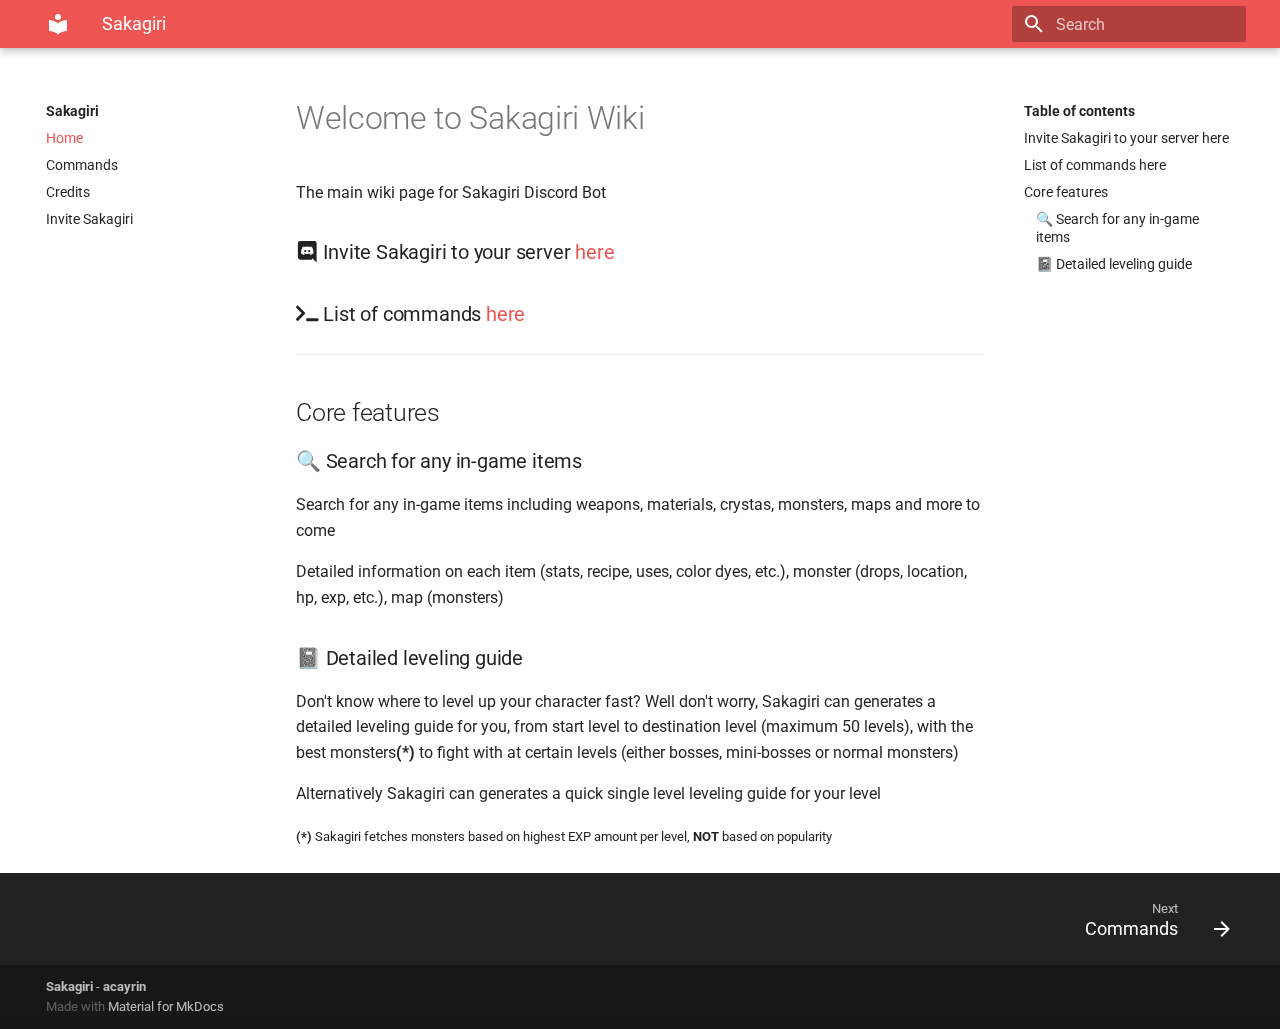
==== commit fabd605d: "bbuummpp" ====
--- a/sakagiri/index.html
+++ b/sakagiri/index.html
@@ -246,13 +246,6 @@
   
 </li>
       
-        <li class="md-nav__item">
-  <a href="#join-the-test-server" class="md-nav__link">
-     Join the test server
-  </a>
-  
-</li>
-      
     </ul>
   
 </nav>
@@ -369,13 +362,6 @@
         
       </ul>
     </nav>
-  
-</li>
-      
-        <li class="md-nav__item">
-  <a href="#join-the-test-server" class="md-nav__link">
-     Join the test server
-  </a>
   
 </li>
       
@@ -408,10 +394,6 @@
 <p><span style="font-size: 13px">
 <strong>(*)</strong> Sakagiri fetches monsters based on highest EXP amount per level, <strong>NOT</strong> based on popularity
 </span></p>
-<hr>
-
-<h2 id="join-the-test-server"><span class="twemoji"><svg xmlns="http://www.w3.org/2000/svg" viewBox="0 0 24 24"><path d="m22 24-5.25-5 .63 2H4.5A2.5 2.5 0 0 1 2 18.5v-15A2.5 2.5 0 0 1 4.5 1h15A2.5 2.5 0 0 1 22 3.5V24M12 6.8c-2.68 0-4.56 1.15-4.56 1.15 1.03-.92 2.83-1.45 2.83-1.45l-.17-.17c-1.69.03-3.22 1.2-3.22 1.2-1.72 3.59-1.61 6.69-1.61 6.69 1.4 1.81 3.48 1.68 3.48 1.68l.71-.9c-1.25-.27-2.04-1.38-2.04-1.38S9.3 14.9 12 14.9s4.58-1.28 4.58-1.28-.79 1.11-2.04 1.38l.71.9s2.08.13 3.48-1.68c0 0 .11-3.1-1.61-6.69 0 0-1.53-1.17-3.22-1.2l-.17.17s1.8.53 2.83 1.45c0 0-1.88-1.15-4.56-1.15m-2.07 3.79c.65 0 1.18.57 1.17 1.27 0 .69-.52 1.27-1.17 1.27-.64 0-1.16-.58-1.16-1.27 0-.7.51-1.27 1.16-1.27m4.17 0c.65 0 1.17.57 1.17 1.27 0 .69-.52 1.27-1.17 1.27-.64 0-1.16-.58-1.16-1.27 0-.7.51-1.27 1.16-1.27z"/></svg></span> Join the test server</h2>
-<iframe src="https://canary.discord.com/widget?id=838016418180104243&theme=dark" width="350" height="500" allowtransparency="true" frameborder="0" sandbox="allow-popups allow-popups-to-escape-sandbox allow-same-origin allow-scripts"></iframe>
                 
               
               
